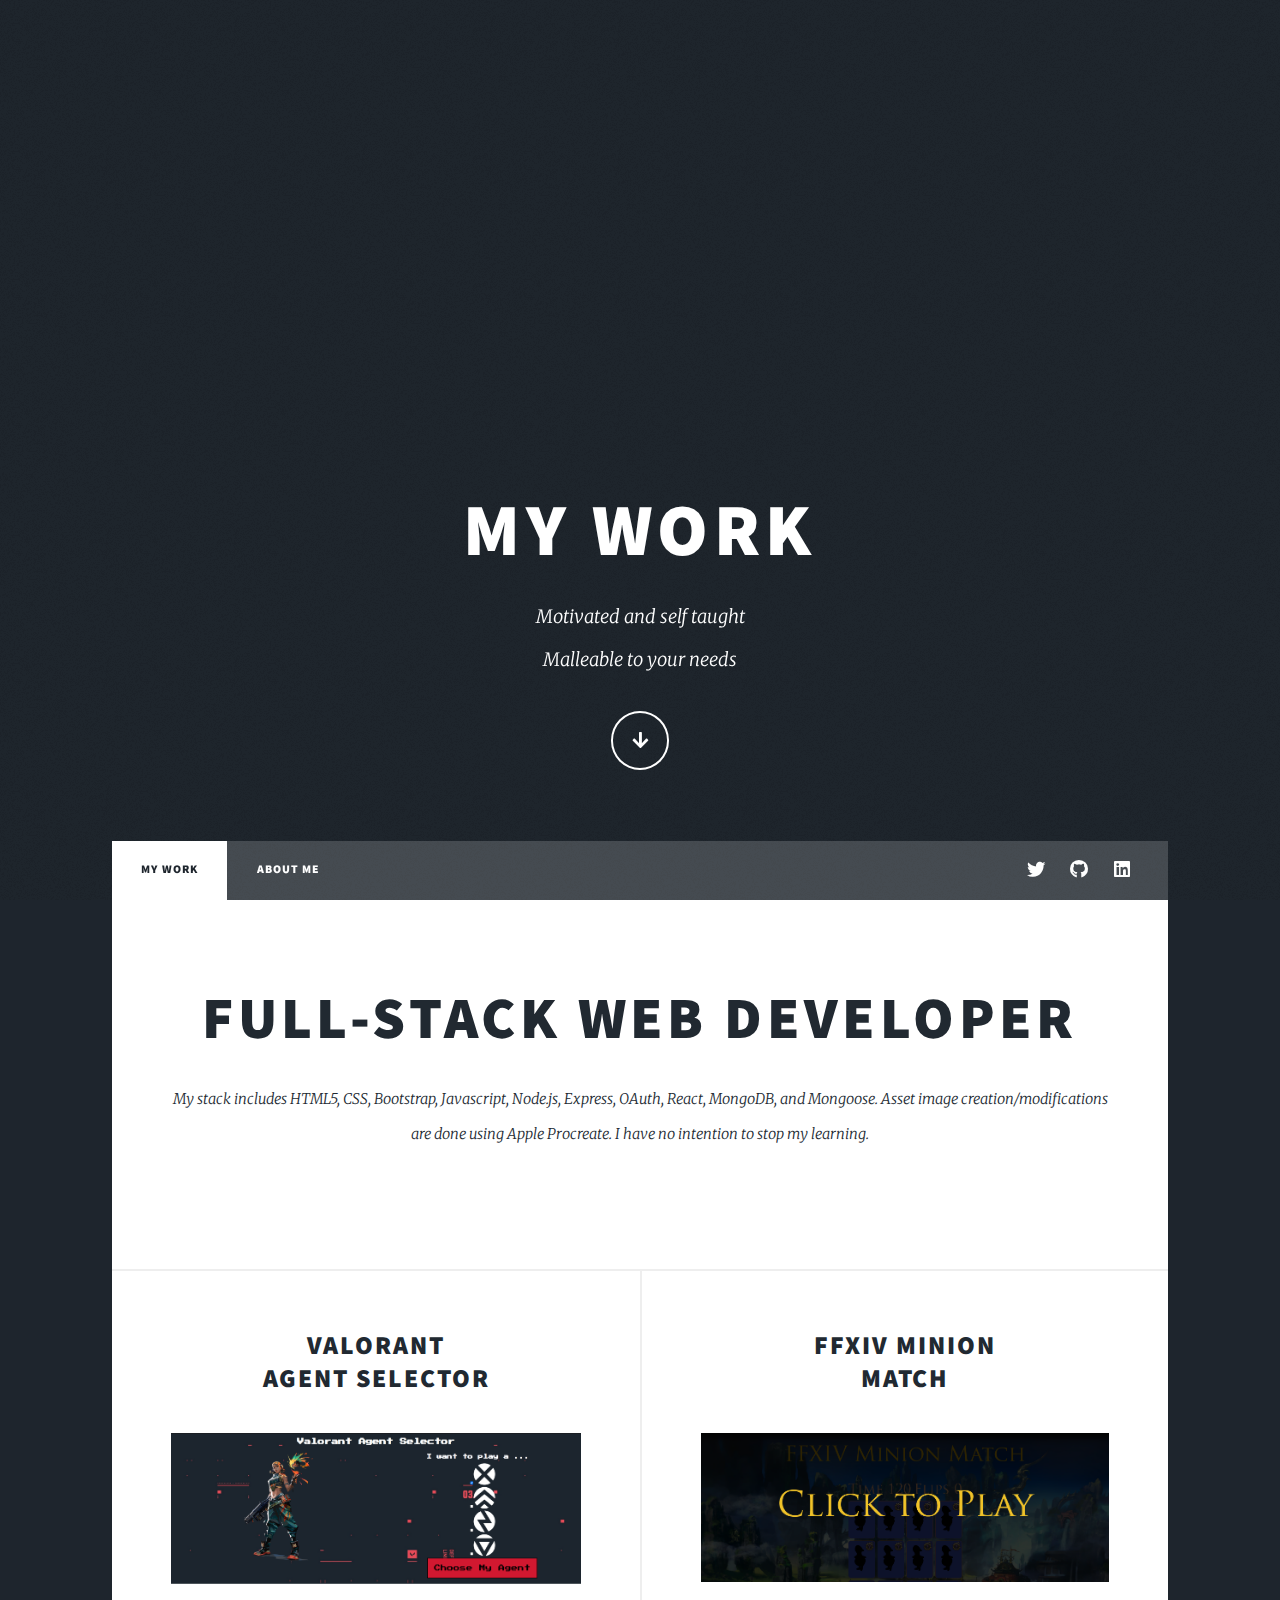
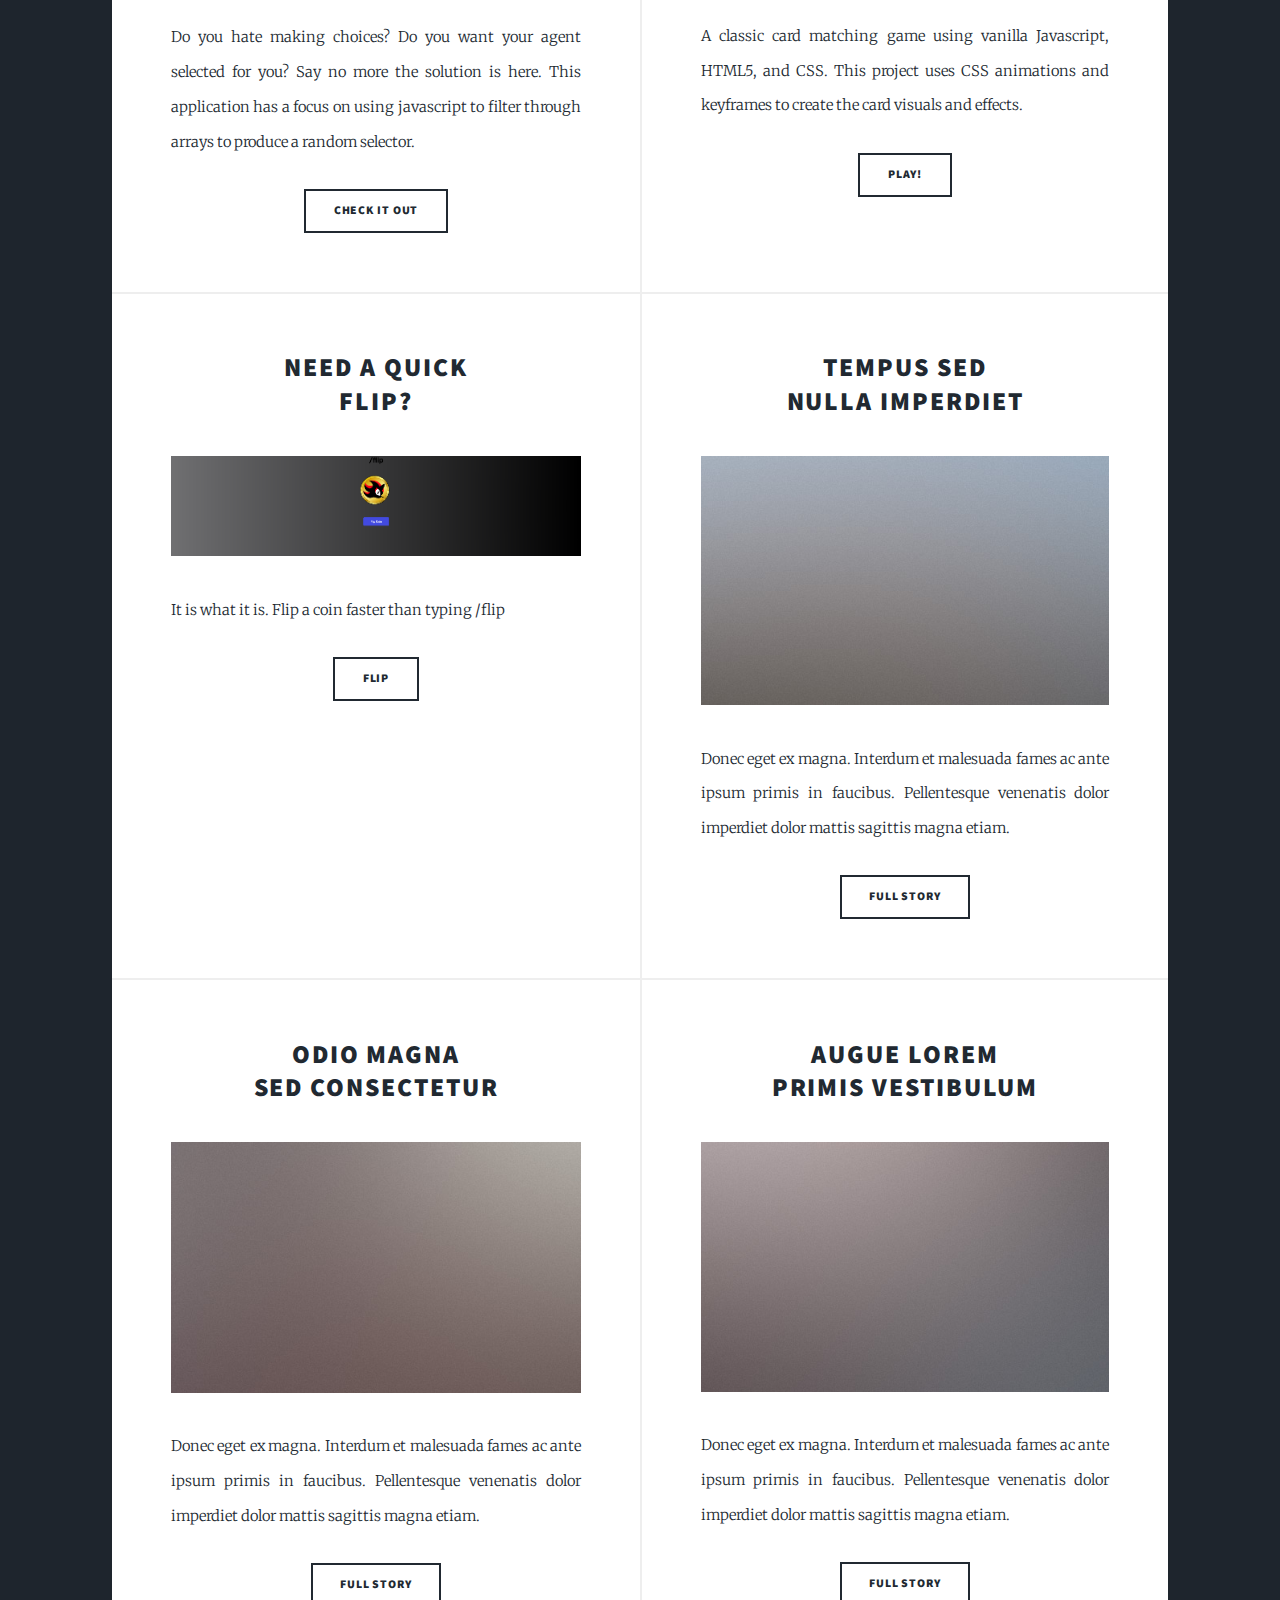
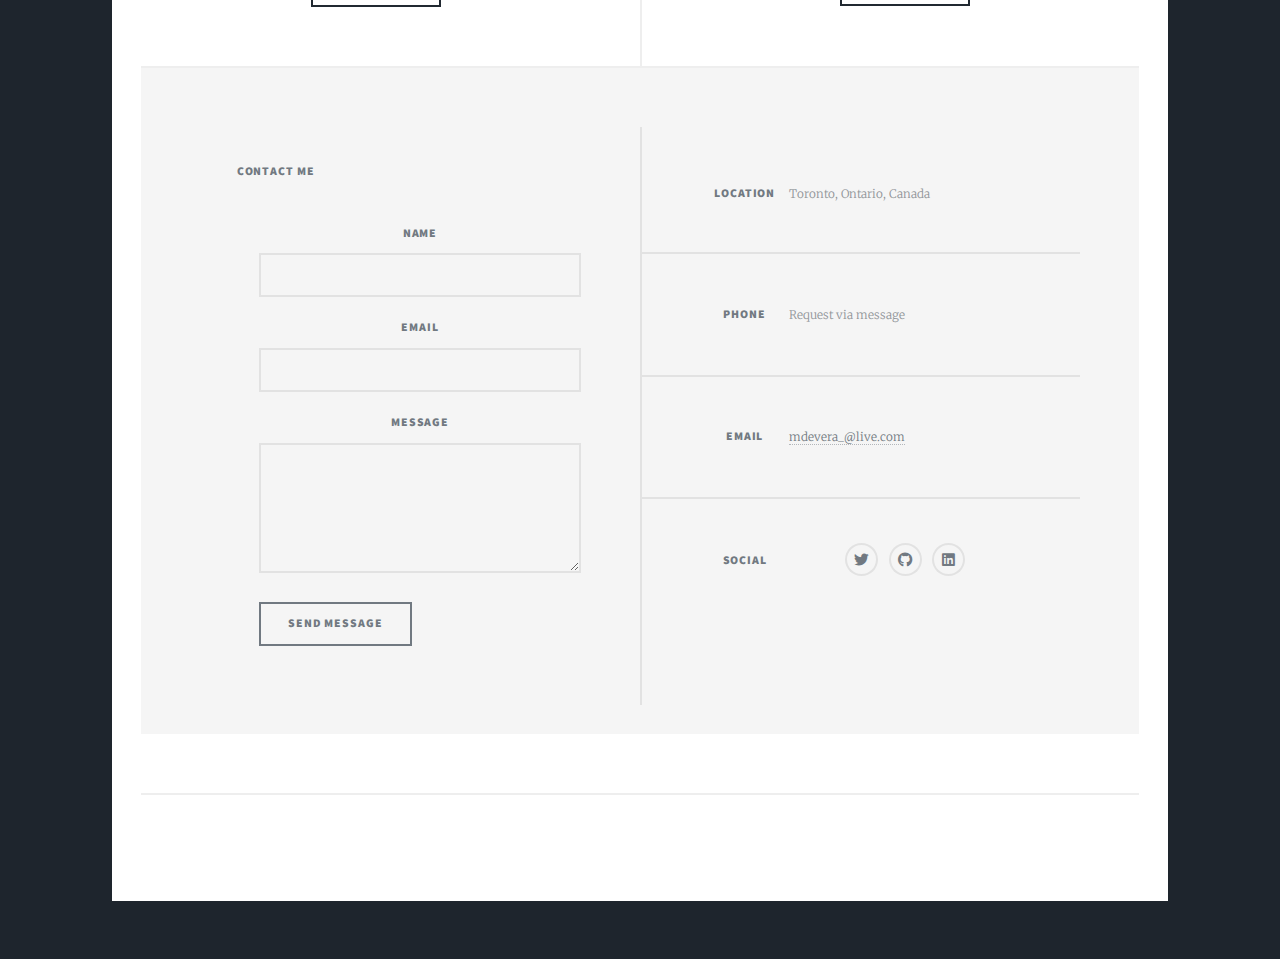
==== index.html @ 2be01b93 "initial commit" ====
<!DOCTYPE HTML>
<!--
	Massively by HTML5 UP
	html5up.net | @ajlkn
	Free for personal and commercial use under the CCA 3.0 license (html5up.net/license)
-->
<html>
	<head>
		<title>mdevera</title>
		<meta charset="utf-8" />
		<meta name="viewport" content="width=device-width, initial-scale=1, user-scalable=no" />
		<link rel="stylesheet" href="assets/css/main.css" />
		<noscript><link rel="stylesheet" href="assets/css/noscript.css" /></noscript>
	</head>
	<body class="is-preload">

		<!-- Wrapper -->
			<div id="wrapper" class="fade-in">

				<!-- Intro -->
					<div id="intro">
						<h1>My Work <br />
						</h1>
						<p>Motivated and self taught<br />
						Malleable to your needs</p>
						<ul class="actions">
							<li><a href="#header" class="button icon solid solo fa-arrow-down scrolly">Continue</a></li>
						</ul>
					</div>

				<!-- Header -->
					<header id="header">
						<a href="index.html" class="logo">Mark De Vera</a>
					</header>

				<!-- Nav -->
					<nav id="nav">
						<ul class="links">
							<li class="active"><a href="index.html">My Work</a></li>
							<li><a href="generic.html">About me</a></li>
						</ul>
						<ul class="icons">
							<li><a href="https://twitter.com/murkleduh" class="icon brands fa-twitter"><span class="label">Twitter</span></a></li>
							<li><a href="https://github.com/murkle1" class="icon brands fa-github"><span class="label">GitHub</span></a></li>
							<li><a href="https://www.linkedin.com/in/mark-de-vera-bb4990233/" class="icon brands fa-linkedin"><span class="label">LinkedIn</span></a></li>
						</ul>
					</nav>

				<!-- Main -->
					<div id="main">

						<!-- Featured Post -->
							<article class="post featured">
								<header class="major">
									<h2><a href="#">Full-Stack Web Developer</a></h2>
									<p>My stack includes HTML5, CSS, Bootstrap, Javascript, Node.js, Express, OAuth, React, MongoDB, and Mongoose. Asset image creation/modifications are done using Apple Procreate. I have no
									intention to stop my learning.</p>
								</header>
							</article>

						<!-- Posts -->
							<section class="posts">
								<article>
									<header>
										<h2><a href="#">Valorant<br />
										Agent Selector</a></h2>
									</header>
									<a href="#" class="image fit"><img src="images/valorantagentselector.png" alt="" /></a>
									<p>Do you hate making choices? Do you want your agent selected for you? Say no more the solution is here. This application has a focus on using javascript to filter through arrays to produce a random selector.</p>
									<ul class="actions special">
										<li><a href="#" class="button">Check it out</a></li>
									</ul>
								</article>
								<article>
									<header>
										<h2><a href="#">FFXIV Minion<br />
										Match</a></h2>
									</header>
									<a href="#" class="image fit"><img src="images/minionmatch.png" alt="" /></a>
									<p>A classic card matching game using vanilla Javascript, HTML5, and CSS. This project uses CSS animations and keyframes to create the card visuals and effects. </p>
									<ul class="actions special">
										<li><a href="#" class="button">Play!</a></li>
									</ul>
								</article>
								<article>
									<header>
										<h2><a href="#">Need a Quick<br />
												Flip?</a></h2>
									</header>
									<a href="#" class="image fit"><img src="images/coinflip.png" alt="" /></a>
									<p>It is what it is. Flip a coin faster than typing /flip</p>
									<ul class="actions special">
										<li><a href="#" class="button">Flip</a></li>
									</ul>
								</article>
								<article>
									<header>
										<h2><a href="#">Tempus sed<br />
										nulla imperdiet</a></h2>
									</header>
									<a href="#" class="image fit"><img src="images/pic05.jpg" alt="" /></a>
									<p>Donec eget ex magna. Interdum et malesuada fames ac ante ipsum primis in faucibus. Pellentesque venenatis dolor imperdiet dolor mattis sagittis magna etiam.</p>
									<ul class="actions special">
										<li><a href="#" class="button">Full Story</a></li>
									</ul>
								</article>
								<article>
									<header>
										<h2><a href="#">Odio magna<br />
										sed consectetur</a></h2>
									</header>
									<a href="#" class="image fit"><img src="images/pic06.jpg" alt="" /></a>
									<p>Donec eget ex magna. Interdum et malesuada fames ac ante ipsum primis in faucibus. Pellentesque venenatis dolor imperdiet dolor mattis sagittis magna etiam.</p>
									<ul class="actions special">
										<li><a href="#" class="button">Full Story</a></li>
									</ul>
								</article>
								<article>
									<header>
										<h2><a href="#">Augue lorem<br />
										primis vestibulum</a></h2>
									</header>
									<a href="#" class="image fit"><img src="images/pic07.jpg" alt="" /></a>
									<p>Donec eget ex magna. Interdum et malesuada fames ac ante ipsum primis in faucibus. Pellentesque venenatis dolor imperdiet dolor mattis sagittis magna etiam.</p>
									<ul class="actions special">
										<li><a href="#" class="button">Full Story</a></li>
									</ul>
								</article>
							</section>

						<!-- Footer -->
							<!-- <footer>
								<div class="pagination">
									<!-<a href="#" class="previous">Prev</a>-->
									<!--<a href="#" class="page active">1</a>
									<a href="#" class="page">2</a>
									<a href="#" class="page">3</a>
									<span class="extra">&hellip;</span>
									<a href="#" class="page">8</a>
									<a href="#" class="page">9</a>
									<a href="#" class="page">10</a>
									<a href="#" class="next">Next</a>
								</div>
							</footer>

					</div>

				 Footer -->
				 <footer id="footer">
					<section>
						<form method="post" action="#">
							<div class="fields">
								<h3> Contact Me</h3>
								<div class="field">
									<label for="name">Name</label>
									<input type="text" name="name" id="name" />
								</div>
								<div class="field">
									<label for="email">Email</label>
									<input type="text" name="email" id="email" />
								</div>
								<div class="field">
									<label for="message">Message</label>
									<textarea name="message" id="message" rows="3"></textarea>
								</div>
							</div>
							<ul class="actions">
								<li><input type="submit" value="Send Message" /></li>
							</ul>
						</form>
					</section>
					<section class="split contact">
						<section class="alt">
							<h3>Location</h3>
							<p>Toronto, Ontario, Canada</p>
						</section>
						<section>
							<h3>Phone</h3>
							<p>Request via message</p>
						</section>
						<section>
							<h3>Email</h3>
							<p><a href="#">mdevera_@live.com</a></p>
						</section>
						<section>
							<h3>Social</h3>
							<ul class="icons alt">
								<li><a href="https://twitter.com/murkleduh" class="icon brands alt fa-twitter"><span class="label">Twitter</span></a></li>
								<li><a href="https://github.com/murkle1" class="icon brands alt fa-github"><span class="label">GitHub</span></a></li>
								<li><a href="https://www.linkedin.com/in/mark-de-vera-bb4990233/" class="icon brands fa-linkedin"><span class="label">LinkedIn</span></a></li>
							</ul>
						</section>
					</section>
				</footer>

				<!-- Copyright -->
					<div id="copyright">
						<ul><li>&copy; Untitled</li><li>Design: <a href="https://html5up.net">HTML5 UP</a></li></ul>
					</div>

			</div>

		<!-- Scripts -->
			<script src="assets/js/jquery.min.js"></script>
			<script src="assets/js/jquery.scrollex.min.js"></script>
			<script src="assets/js/jquery.scrolly.min.js"></script>
			<script src="assets/js/browser.min.js"></script>
			<script src="assets/js/breakpoints.min.js"></script>
			<script src="assets/js/util.js"></script>
			<script src="assets/js/main.js"></script>

	</body>
</html>
---- assets/css/main.css ----
@import url(fontawesome-all.min.css);
@import url("https://fonts.googleapis.com/css?family=Merriweather:300,700,300italic,700italic|Source+Sans+Pro:900");

/*
	Massively by HTML5 UP
	html5up.net | @ajlkn
	Free for personal and commercial use under the CCA 3.0 license (html5up.net/license)
*/

html, body, div, span, applet, object,
iframe, h1, h2, h3, h4, h5, h6, p, blockquote,
pre, a, abbr, acronym, address, big, cite,
code, del, dfn, em, img, ins, kbd, q, s, samp,
small, strike, strong, sub, sup, tt, var, b,
u, i, center, dl, dt, dd, ol, ul, li, fieldset,
form, label, legend, table, caption, tbody,
tfoot, thead, tr, th, td, article, aside,
canvas, details, embed, figure, figcaption,
footer, header, hgroup, menu, nav, output, ruby,
section, summary, time, mark, audio, video {
	margin: 0;
	padding: 0;
	border: 0;
	font-size: 100%;
	font: inherit;
	vertical-align: baseline;}

article, aside, details, figcaption, figure,
footer, header, hgroup, menu, nav, section {
	display: block;}

body {
	line-height: 1;
}

ol, ul {
	list-style: none;
}

blockquote, q {
	quotes: none;
}

	blockquote:before, blockquote:after, q:before, q:after {
		content: '';
		content: none;
	}

table {
	border-collapse: collapse;
	border-spacing: 0;
}

body {
	-webkit-text-size-adjust: none;
}

mark {
	background-color: transparent;
	color: inherit;
}

input::-moz-focus-inner {
	border: 0;
	padding: 0;
}

input, select, textarea {
	-moz-appearance: none;
	-webkit-appearance: none;
	-ms-appearance: none;
	appearance: none;
}

/* Basic */

	@-ms-viewport {
		width: device-width;
	}

	body {
		-ms-overflow-style: scrollbar;
	}

	@media screen and (max-width: 480px) {

		html, body {
			min-width: 320px;
		}

	}

	html {
		box-sizing: border-box;
	}

	*, *:before, *:after {
		box-sizing: inherit;
	}

	body {
		background-color: #1e252d;
	}

		body.is-preload *, body.is-preload *:before, body.is-preload *:after {
			-moz-animation: none !important;
			-webkit-animation: none !important;
			-ms-animation: none !important;
			animation: none !important;
			-moz-transition: none !important;
			-webkit-transition: none !important;
			-ms-transition: none !important;
			transition: none !important;
		}

/* Type */

	html {
		font-size: 16pt;
	}

		@media screen and (max-width: 1680px) {

			html {
				font-size: 12pt;
			}

		}

		@media screen and (max-width: 1280px) {

			html {
				font-size: 11pt;
			}

		}

		@media screen and (max-width: 360px) {

			html {
				font-size: 10pt;
			}

		}

	body {
		color: #212931;
	}

	body, input, select, textarea {
		font-family: "Merriweather", Georgia, serif;
		font-weight: 300;
		font-size: 1rem;
		line-height: 2.375;
	}

	a {
		-moz-transition: color 0.2s ease-in-out, background-color 0.2s ease-in-out, border-color 0.2s ease-in-out, box-shadow 0.2s ease-in-out;
		-webkit-transition: color 0.2s ease-in-out, background-color 0.2s ease-in-out, border-color 0.2s ease-in-out, box-shadow 0.2s ease-in-out;
		-ms-transition: color 0.2s ease-in-out, background-color 0.2s ease-in-out, border-color 0.2s ease-in-out, box-shadow 0.2s ease-in-out;
		transition: color 0.2s ease-in-out, background-color 0.2s ease-in-out, border-color 0.2s ease-in-out, box-shadow 0.2s ease-in-out;
		border-bottom: dotted 1px;
		text-decoration: none;
	}

		a:hover {
			border-bottom-color: transparent;
		}

	strong, b {
		font-weight: 600;
	}

	em, i {
		font-style: italic;
	}

	p {
		text-align: justify;
		margin: 0 0 2rem 0;
	}

	h1, h2, h3, h4, h5, h6 {
		font-family: "Source Sans Pro", Helvetica, sans-serif;
		font-weight: 900;
		line-height: 1.5;
		letter-spacing: 0.075em;
		text-transform: uppercase;
		margin: 0 0 1rem 0;
	}

		h1 a, h2 a, h3 a, h4 a, h5 a, h6 a {
			border-bottom: 0;
			color: inherit;
			text-decoration: none;
		}

	h1 {
		font-size: 4rem;
		line-height: 1.1;
		margin: 0 0 2rem 0;
	}

	h2 {
		font-size: 1.75rem;
		line-height: 1.3;
		margin: 0 0 1.5rem 0;
	}

	h3 {
		font-size: 1.25rem;
		margin: 0 0 1.5rem 0;
	}

	h4 {
		font-size: 1rem;
	}

	h5 {
		font-size: 0.9rem;
	}

	h6 {
		font-size: 0.8rem;
	}

	sub {
		font-size: 0.8rem;
		position: relative;
		top: 0.5rem;
	}

	sup {
		font-size: 0.8rem;
		position: relative;
		top: -0.5rem;
	}

	blockquote {
		border-left: solid 4px;
		font-style: italic;
		margin: 0 0 2rem 0;
		padding: 0.5rem 0 0.5rem 2rem;
	}

	code {
		border: solid 2px;
		font-family: "Courier New", monospace;
		font-size: 0.9rem;
		margin: 0 0.25rem;
		padding: 0.25rem 0.65rem;
	}

	pre {
		-webkit-overflow-scrolling: touch;
		font-family: "Courier New", monospace;
		font-size: 0.9rem;
		margin: 0 0 2rem 0;
	}

		pre code {
			display: block;
			line-height: 1.75;
			padding: 1rem 1.5rem;
			overflow-x: auto;
		}

	hr {
		border: 0;
		border-bottom: solid 2px;
		margin: 3rem 0;
	}

		hr.major {
			margin: 5rem 0;
		}

	.align-left {
		text-align: left;
	}

	.align-center {
		text-align: center;
	}

	.align-right {
		text-align: right;
	}

	input, select, textarea {
		color: #212931;
	}

	a {
		color: #212931;
		border-bottom-color: rgba(33, 41, 49, 0.5);
	}

		a:hover {
			border-bottom-color: transparent;
			color: #18bfef !important;
		}

	strong, b {
		color: #212931;
	}

	h1, h2, h3, h4, h5, h6 {
		color: #212931;
	}

	blockquote {
		border-left-color: #eeeeee;
	}

	code {
		background: rgba(220, 220, 220, 0.25);
		border-color: #eeeeee;
	}

	hr {
		border-bottom-color: #eeeeee;
	}

/* Row */

	.row {
		display: flex;
		flex-wrap: wrap;
		box-sizing: border-box;
		align-items: stretch;
	}

		.row > * {
			box-sizing: border-box;
		}

		.row.gtr-uniform > * > :last-child {
			margin-bottom: 0;
		}

		.row.aln-left {
			justify-content: flex-start;
		}

		.row.aln-center {
			justify-content: center;
		}

		.row.aln-right {
			justify-content: flex-end;
		}

		.row.aln-top {
			align-items: flex-start;
		}

		.row.aln-middle {
			align-items: center;
		}

		.row.aln-bottom {
			align-items: flex-end;
		}

		.row > .imp {
			order: -1;
		}

		.row > .col-1 {
			width: 8.33333%;
		}

		.row > .off-1 {
			margin-left: 8.33333%;
		}

		.row > .col-2 {
			width: 16.66667%;
		}

		.row > .off-2 {
			margin-left: 16.66667%;
		}

		.row > .col-3 {
			width: 25%;
		}

		.row > .off-3 {
			margin-left: 25%;
		}

		.row > .col-4 {
			width: 33.33333%;
		}

		.row > .off-4 {
			margin-left: 33.33333%;
		}

		.row > .col-5 {
			width: 41.66667%;
		}

		.row > .off-5 {
			margin-left: 41.66667%;
		}

		.row > .col-6 {
			width: 50%;
		}

		.row > .off-6 {
			margin-left: 50%;
		}

		.row > .col-7 {
			width: 58.33333%;
		}

		.row > .off-7 {
			margin-left: 58.33333%;
		}

		.row > .col-8 {
			width: 66.66667%;
		}

		.row > .off-8 {
			margin-left: 66.66667%;
		}

		.row > .col-9 {
			width: 75%;
		}

		.row > .off-9 {
			margin-left: 75%;
		}

		.row > .col-10 {
			width: 83.33333%;
		}

		.row > .off-10 {
			margin-left: 83.33333%;
		}

		.row > .col-11 {
			width: 91.66667%;
		}

		.row > .off-11 {
			margin-left: 91.66667%;
		}

		.row > .col-12 {
			width: 100%;
		}

		.row > .off-12 {
			margin-left: 100%;
		}

		.row.gtr-0 {
			margin-top: 0;
			margin-left: 0rem;
		}

			.row.gtr-0 > * {
				padding: 0 0 0 0rem;
			}

			.row.gtr-0.gtr-uniform {
				margin-top: 0rem;
			}

				.row.gtr-0.gtr-uniform > * {
					padding-top: 0rem;
				}

		.row.gtr-25 {
			margin-top: 0;
			margin-left: -0.375rem;
		}

			.row.gtr-25 > * {
				padding: 0 0 0 0.375rem;
			}

			.row.gtr-25.gtr-uniform {
				margin-top: -0.375rem;
			}

				.row.gtr-25.gtr-uniform > * {
					padding-top: 0.375rem;
				}

		.row.gtr-50 {
			margin-top: 0;
			margin-left: -0.75rem;
		}

			.row.gtr-50 > * {
				padding: 0 0 0 0.75rem;
			}

			.row.gtr-50.gtr-uniform {
				margin-top: -0.75rem;
			}

				.row.gtr-50.gtr-uniform > * {
					padding-top: 0.75rem;
				}

		.row {
			margin-top: 0;
			margin-left: -1.5rem;
		}

			.row > * {
				padding: 0 0 0 1.5rem;
			}

			.row.gtr-uniform {
				margin-top: -1.5rem;
			}

				.row.gtr-uniform > * {
					padding-top: 1.5rem;
				}

		.row.gtr-150 {
			margin-top: 0;
			margin-left: -2.25rem;
		}

			.row.gtr-150 > * {
				padding: 0 0 0 2.25rem;
			}

			.row.gtr-150.gtr-uniform {
				margin-top: -2.25rem;
			}

				.row.gtr-150.gtr-uniform > * {
					padding-top: 2.25rem;
				}

		.row.gtr-200 {
			margin-top: 0;
			margin-left: -3rem;
		}

			.row.gtr-200 > * {
				padding: 0 0 0 3rem;
			}

			.row.gtr-200.gtr-uniform {
				margin-top: -3rem;
			}

				.row.gtr-200.gtr-uniform > * {
					padding-top: 3rem;
				}

		@media screen and (max-width: 1680px) {

			.row {
				display: flex;
				flex-wrap: wrap;
				box-sizing: border-box;
				align-items: stretch;
			}

				.row > * {
					box-sizing: border-box;
				}

				.row.gtr-uniform > * > :last-child {
					margin-bottom: 0;
				}

				.row.aln-left {
					justify-content: flex-start;
				}

				.row.aln-center {
					justify-content: center;
				}

				.row.aln-right {
					justify-content: flex-end;
				}

				.row.aln-top {
					align-items: flex-start;
				}

				.row.aln-middle {
					align-items: center;
				}

				.row.aln-bottom {
					align-items: flex-end;
				}

				.row > .imp-xlarge {
					order: -1;
				}

				.row > .col-1-xlarge {
					width: 8.33333%;
				}

				.row > .off-1-xlarge {
					margin-left: 8.33333%;
				}

				.row > .col-2-xlarge {
					width: 16.66667%;
				}

				.row > .off-2-xlarge {
					margin-left: 16.66667%;
				}

				.row > .col-3-xlarge {
					width: 25%;
				}

				.row > .off-3-xlarge {
					margin-left: 25%;
				}

				.row > .col-4-xlarge {
					width: 33.33333%;
				}

				.row > .off-4-xlarge {
					margin-left: 33.33333%;
				}

				.row > .col-5-xlarge {
					width: 41.66667%;
				}

				.row > .off-5-xlarge {
					margin-left: 41.66667%;
				}

				.row > .col-6-xlarge {
					width: 50%;
				}

				.row > .off-6-xlarge {
					margin-left: 50%;
				}

				.row > .col-7-xlarge {
					width: 58.33333%;
				}

				.row > .off-7-xlarge {
					margin-left: 58.33333%;
				}

				.row > .col-8-xlarge {
					width: 66.66667%;
				}

				.row > .off-8-xlarge {
					margin-left: 66.66667%;
				}

				.row > .col-9-xlarge {
					width: 75%;
				}

				.row > .off-9-xlarge {
					margin-left: 75%;
				}

				.row > .col-10-xlarge {
					width: 83.33333%;
				}

				.row > .off-10-xlarge {
					margin-left: 83.33333%;
				}

				.row > .col-11-xlarge {
					width: 91.66667%;
				}

				.row > .off-11-xlarge {
					margin-left: 91.66667%;
				}

				.row > .col-12-xlarge {
					width: 100%;
				}

				.row > .off-12-xlarge {
					margin-left: 100%;
				}

				.row.gtr-0 {
					margin-top: 0;
					margin-left: 0rem;
				}

					.row.gtr-0 > * {
						padding: 0 0 0 0rem;
					}

					.row.gtr-0.gtr-uniform {
						margin-top: 0rem;
					}

						.row.gtr-0.gtr-uniform > * {
							padding-top: 0rem;
						}

				.row.gtr-25 {
					margin-top: 0;
					margin-left: -0.375rem;
				}

					.row.gtr-25 > * {
						padding: 0 0 0 0.375rem;
					}

					.row.gtr-25.gtr-uniform {
						margin-top: -0.375rem;
					}

						.row.gtr-25.gtr-uniform > * {
							padding-top: 0.375rem;
						}

				.row.gtr-50 {
					margin-top: 0;
					margin-left: -0.75rem;
				}

					.row.gtr-50 > * {
						padding: 0 0 0 0.75rem;
					}

					.row.gtr-50.gtr-uniform {
						margin-top: -0.75rem;
					}

						.row.gtr-50.gtr-uniform > * {
							padding-top: 0.75rem;
						}

				.row {
					margin-top: 0;
					margin-left: -1.5rem;
				}

					.row > * {
						padding: 0 0 0 1.5rem;
					}

					.row.gtr-uniform {
						margin-top: -1.5rem;
					}

						.row.gtr-uniform > * {
							padding-top: 1.5rem;
						}

				.row.gtr-150 {
					margin-top: 0;
					margin-left: -2.25rem;
				}

					.row.gtr-150 > * {
						padding: 0 0 0 2.25rem;
					}

					.row.gtr-150.gtr-uniform {
						margin-top: -2.25rem;
					}

						.row.gtr-150.gtr-uniform > * {
							padding-top: 2.25rem;
						}

				.row.gtr-200 {
					margin-top: 0;
					margin-left: -3rem;
				}

					.row.gtr-200 > * {
						padding: 0 0 0 3rem;
					}

					.row.gtr-200.gtr-uniform {
						margin-top: -3rem;
					}

						.row.gtr-200.gtr-uniform > * {
							padding-top: 3rem;
						}

		}

		@media screen and (max-width: 1280px) {

			.row {
				display: flex;
				flex-wrap: wrap;
				box-sizing: border-box;
				align-items: stretch;
			}

				.row > * {
					box-sizing: border-box;
				}

				.row.gtr-uniform > * > :last-child {
					margin-bottom: 0;
				}

				.row.aln-left {
					justify-content: flex-start;
				}

				.row.aln-center {
					justify-content: center;
				}

				.row.aln-right {
					justify-content: flex-end;
				}

				.row.aln-top {
					align-items: flex-start;
				}

				.row.aln-middle {
					align-items: center;
				}

				.row.aln-bottom {
					align-items: flex-end;
				}

				.row > .imp-large {
					order: -1;
				}

				.row > .col-1-large {
					width: 8.33333%;
				}

				.row > .off-1-large {
					margin-left: 8.33333%;
				}

				.row > .col-2-large {
					width: 16.66667%;
				}

				.row > .off-2-large {
					margin-left: 16.66667%;
				}

				.row > .col-3-large {
					width: 25%;
				}

				.row > .off-3-large {
					margin-left: 25%;
				}

				.row > .col-4-large {
					width: 33.33333%;
				}

				.row > .off-4-large {
					margin-left: 33.33333%;
				}

				.row > .col-5-large {
					width: 41.66667%;
				}

				.row > .off-5-large {
					margin-left: 41.66667%;
				}

				.row > .col-6-large {
					width: 50%;
				}

				.row > .off-6-large {
					margin-left: 50%;
				}

				.row > .col-7-large {
					width: 58.33333%;
				}

				.row > .off-7-large {
					margin-left: 58.33333%;
				}

				.row > .col-8-large {
					width: 66.66667%;
				}

				.row > .off-8-large {
					margin-left: 66.66667%;
				}

				.row > .col-9-large {
					width: 75%;
				}

				.row > .off-9-large {
					margin-left: 75%;
				}

				.row > .col-10-large {
					width: 83.33333%;
				}

				.row > .off-10-large {
					margin-left: 83.33333%;
				}

				.row > .col-11-large {
					width: 91.66667%;
				}

				.row > .off-11-large {
					margin-left: 91.66667%;
				}

				.row > .col-12-large {
					width: 100%;
				}

				.row > .off-12-large {
					margin-left: 100%;
				}

				.row.gtr-0 {
					margin-top: 0;
					margin-left: 0rem;
				}

					.row.gtr-0 > * {
						padding: 0 0 0 0rem;
					}

					.row.gtr-0.gtr-uniform {
						margin-top: 0rem;
					}

						.row.gtr-0.gtr-uniform > * {
							padding-top: 0rem;
						}

				.row.gtr-25 {
					margin-top: 0;
					margin-left: -0.375rem;
				}

					.row.gtr-25 > * {
						padding: 0 0 0 0.375rem;
					}

					.row.gtr-25.gtr-uniform {
						margin-top: -0.375rem;
					}

						.row.gtr-25.gtr-uniform > * {
							padding-top: 0.375rem;
						}

				.row.gtr-50 {
					margin-top: 0;
					margin-left: -0.75rem;
				}

					.row.gtr-50 > * {
						padding: 0 0 0 0.75rem;
					}

					.row.gtr-50.gtr-uniform {
						margin-top: -0.75rem;
					}

						.row.gtr-50.gtr-uniform > * {
							padding-top: 0.75rem;
						}

				.row {
					margin-top: 0;
					margin-left: -1.5rem;
				}

					.row > * {
						padding: 0 0 0 1.5rem;
					}

					.row.gtr-uniform {
						margin-top: -1.5rem;
					}

						.row.gtr-uniform > * {
							padding-top: 1.5rem;
						}

				.row.gtr-150 {
					margin-top: 0;
					margin-left: -2.25rem;
				}

					.row.gtr-150 > * {
						padding: 0 0 0 2.25rem;
					}

					.row.gtr-150.gtr-uniform {
						margin-top: -2.25rem;
					}

						.row.gtr-150.gtr-uniform > * {
							padding-top: 2.25rem;
						}

				.row.gtr-200 {
					margin-top: 0;
					margin-left: -3rem;
				}

					.row.gtr-200 > * {
						padding: 0 0 0 3rem;
					}

					.row.gtr-200.gtr-uniform {
						margin-top: -3rem;
					}

						.row.gtr-200.gtr-uniform > * {
							padding-top: 3rem;
						}

		}

		@media screen and (max-width: 980px) {

			.row {
				display: flex;
				flex-wrap: wrap;
				box-sizing: border-box;
				align-items: stretch;
			}

				.row > * {
					box-sizing: border-box;
				}

				.row.gtr-uniform > * > :last-child {
					margin-bottom: 0;
				}

				.row.aln-left {
					justify-content: flex-start;
				}

				.row.aln-center {
					justify-content: center;
				}

				.row.aln-right {
					justify-content: flex-end;
				}

				.row.aln-top {
					align-items: flex-start;
				}

				.row.aln-middle {
					align-items: center;
				}

				.row.aln-bottom {
					align-items: flex-end;
				}

				.row > .imp-medium {
					order: -1;
				}

				.row > .col-1-medium {
					width: 8.33333%;
				}

				.row > .off-1-medium {
					margin-left: 8.33333%;
				}

				.row > .col-2-medium {
					width: 16.66667%;
				}

				.row > .off-2-medium {
					margin-left: 16.66667%;
				}

				.row > .col-3-medium {
					width: 25%;
				}

				.row > .off-3-medium {
					margin-left: 25%;
				}

				.row > .col-4-medium {
					width: 33.33333%;
				}

				.row > .off-4-medium {
					margin-left: 33.33333%;
				}

				.row > .col-5-medium {
					width: 41.66667%;
				}

				.row > .off-5-medium {
					margin-left: 41.66667%;
				}

				.row > .col-6-medium {
					width: 50%;
				}

				.row > .off-6-medium {
					margin-left: 50%;
				}

				.row > .col-7-medium {
					width: 58.33333%;
				}

				.row > .off-7-medium {
					margin-left: 58.33333%;
				}

				.row > .col-8-medium {
					width: 66.66667%;
				}

				.row > .off-8-medium {
					margin-left: 66.66667%;
				}

				.row > .col-9-medium {
					width: 75%;
				}

				.row > .off-9-medium {
					margin-left: 75%;
				}

				.row > .col-10-medium {
					width: 83.33333%;
				}

				.row > .off-10-medium {
					margin-left: 83.33333%;
				}

				.row > .col-11-medium {
					width: 91.66667%;
				}

				.row > .off-11-medium {
					margin-left: 91.66667%;
				}

				.row > .col-12-medium {
					width: 100%;
				}

				.row > .off-12-medium {
					margin-left: 100%;
				}

				.row.gtr-0 {
					margin-top: 0;
					margin-left: 0rem;
				}

					.row.gtr-0 > * {
						padding: 0 0 0 0rem;
					}

					.row.gtr-0.gtr-uniform {
						margin-top: 0rem;
					}

						.row.gtr-0.gtr-uniform > * {
							padding-top: 0rem;
						}

				.row.gtr-25 {
					margin-top: 0;
					margin-left: -0.375rem;
				}

					.row.gtr-25 > * {
						padding: 0 0 0 0.375rem;
					}

					.row.gtr-25.gtr-uniform {
						margin-top: -0.375rem;
					}

						.row.gtr-25.gtr-uniform > * {
							padding-top: 0.375rem;
						}

				.row.gtr-50 {
					margin-top: 0;
					margin-left: -0.75rem;
				}

					.row.gtr-50 > * {
						padding: 0 0 0 0.75rem;
					}

					.row.gtr-50.gtr-uniform {
						margin-top: -0.75rem;
					}

						.row.gtr-50.gtr-uniform > * {
							padding-top: 0.75rem;
						}

				.row {
					margin-top: 0;
					margin-left: -1.5rem;
				}

					.row > * {
						padding: 0 0 0 1.5rem;
					}

					.row.gtr-uniform {
						margin-top: -1.5rem;
					}

						.row.gtr-uniform > * {
							padding-top: 1.5rem;
						}

				.row.gtr-150 {
					margin-top: 0;
					margin-left: -2.25rem;
				}

					.row.gtr-150 > * {
						padding: 0 0 0 2.25rem;
					}

					.row.gtr-150.gtr-uniform {
						margin-top: -2.25rem;
					}

						.row.gtr-150.gtr-uniform > * {
							padding-top: 2.25rem;
						}

				.row.gtr-200 {
					margin-top: 0;
					margin-left: -3rem;
				}

					.row.gtr-200 > * {
						padding: 0 0 0 3rem;
					}

					.row.gtr-200.gtr-uniform {
						margin-top: -3rem;
					}

						.row.gtr-200.gtr-uniform > * {
							padding-top: 3rem;
						}

		}

		@media screen and (max-width: 736px) {

			.row {
				display: flex;
				flex-wrap: wrap;
				box-sizing: border-box;
				align-items: stretch;
			}

				.row > * {
					box-sizing: border-box;
				}

				.row.gtr-uniform > * > :last-child {
					margin-bottom: 0;
				}

				.row.aln-left {
					justify-content: flex-start;
				}

				.row.aln-center {
					justify-content: center;
				}

				.row.aln-right {
					justify-content: flex-end;
				}

				.row.aln-top {
					align-items: flex-start;
				}

				.row.aln-middle {
					align-items: center;
				}

				.row.aln-bottom {
					align-items: flex-end;
				}

				.row > .imp-small {
					order: -1;
				}

				.row > .col-1-small {
					width: 8.33333%;
				}

				.row > .off-1-small {
					margin-left: 8.33333%;
				}

				.row > .col-2-small {
					width: 16.66667%;
				}

				.row > .off-2-small {
					margin-left: 16.66667%;
				}

				.row > .col-3-small {
					width: 25%;
				}

				.row > .off-3-small {
					margin-left: 25%;
				}

				.row > .col-4-small {
					width: 33.33333%;
				}

				.row > .off-4-small {
					margin-left: 33.33333%;
				}

				.row > .col-5-small {
					width: 41.66667%;
				}

				.row > .off-5-small {
					margin-left: 41.66667%;
				}

				.row > .col-6-small {
					width: 50%;
				}

				.row > .off-6-small {
					margin-left: 50%;
				}

				.row > .col-7-small {
					width: 58.33333%;
				}

				.row > .off-7-small {
					margin-left: 58.33333%;
				}

				.row > .col-8-small {
					width: 66.66667%;
				}

				.row > .off-8-small {
					margin-left: 66.66667%;
				}

				.row > .col-9-small {
					width: 75%;
				}

				.row > .off-9-small {
					margin-left: 75%;
				}

				.row > .col-10-small {
					width: 83.33333%;
				}

				.row > .off-10-small {
					margin-left: 83.33333%;
				}

				.row > .col-11-small {
					width: 91.66667%;
				}

				.row > .off-11-small {
					margin-left: 91.66667%;
				}

				.row > .col-12-small {
					width: 100%;
				}

				.row > .off-12-small {
					margin-left: 100%;
				}

				.row.gtr-0 {
					margin-top: 0;
					margin-left: 0rem;
				}

					.row.gtr-0 > * {
						padding: 0 0 0 0rem;
					}

					.row.gtr-0.gtr-uniform {
						margin-top: 0rem;
					}

						.row.gtr-0.gtr-uniform > * {
							padding-top: 0rem;
						}

				.row.gtr-25 {
					margin-top: 0;
					margin-left: -0.375rem;
				}

					.row.gtr-25 > * {
						padding: 0 0 0 0.375rem;
					}

					.row.gtr-25.gtr-uniform {
						margin-top: -0.375rem;
					}

						.row.gtr-25.gtr-uniform > * {
							padding-top: 0.375rem;
						}

				.row.gtr-50 {
					margin-top: 0;
					margin-left: -0.75rem;
				}

					.row.gtr-50 > * {
						padding: 0 0 0 0.75rem;
					}

					.row.gtr-50.gtr-uniform {
						margin-top: -0.75rem;
					}

						.row.gtr-50.gtr-uniform > * {
							padding-top: 0.75rem;
						}

				.row {
					margin-top: 0;
					margin-left: -1.5rem;
				}

					.row > * {
						padding: 0 0 0 1.5rem;
					}

					.row.gtr-uniform {
						margin-top: -1.5rem;
					}

						.row.gtr-uniform > * {
							padding-top: 1.5rem;
						}

				.row.gtr-150 {
					margin-top: 0;
					margin-left: -2.25rem;
				}

					.row.gtr-150 > * {
						padding: 0 0 0 2.25rem;
					}

					.row.gtr-150.gtr-uniform {
						margin-top: -2.25rem;
					}

						.row.gtr-150.gtr-uniform > * {
							padding-top: 2.25rem;
						}

				.row.gtr-200 {
					margin-top: 0;
					margin-left: -3rem;
				}

					.row.gtr-200 > * {
						padding: 0 0 0 3rem;
					}

					.row.gtr-200.gtr-uniform {
						margin-top: -3rem;
					}

						.row.gtr-200.gtr-uniform > * {
							padding-top: 3rem;
						}

		}

		@media screen and (max-width: 480px) {

			.row {
				display: flex;
				flex-wrap: wrap;
				box-sizing: border-box;
				align-items: stretch;
			}

				.row > * {
					box-sizing: border-box;
				}

				.row.gtr-uniform > * > :last-child {
					margin-bottom: 0;
				}

				.row.aln-left {
					justify-content: flex-start;
				}

				.row.aln-center {
					justify-content: center;
				}

				.row.aln-right {
					justify-content: flex-end;
				}

				.row.aln-top {
					align-items: flex-start;
				}

				.row.aln-middle {
					align-items: center;
				}

				.row.aln-bottom {
					align-items: flex-end;
				}

				.row > .imp-xsmall {
					order: -1;
				}

				.row > .col-1-xsmall {
					width: 8.33333%;
				}

				.row > .off-1-xsmall {
					margin-left: 8.33333%;
				}

				.row > .col-2-xsmall {
					width: 16.66667%;
				}

				.row > .off-2-xsmall {
					margin-left: 16.66667%;
				}

				.row > .col-3-xsmall {
					width: 25%;
				}

				.row > .off-3-xsmall {
					margin-left: 25%;
				}

				.row > .col-4-xsmall {
					width: 33.33333%;
				}

				.row > .off-4-xsmall {
					margin-left: 33.33333%;
				}

				.row > .col-5-xsmall {
					width: 41.66667%;
				}

				.row > .off-5-xsmall {
					margin-left: 41.66667%;
				}

				.row > .col-6-xsmall {
					width: 50%;
				}

				.row > .off-6-xsmall {
					margin-left: 50%;
				}

				.row > .col-7-xsmall {
					width: 58.33333%;
				}

				.row > .off-7-xsmall {
					margin-left: 58.33333%;
				}

				.row > .col-8-xsmall {
					width: 66.66667%;
				}

				.row > .off-8-xsmall {
					margin-left: 66.66667%;
				}

				.row > .col-9-xsmall {
					width: 75%;
				}

				.row > .off-9-xsmall {
					margin-left: 75%;
				}

				.row > .col-10-xsmall {
					width: 83.33333%;
				}

				.row > .off-10-xsmall {
					margin-left: 83.33333%;
				}

				.row > .col-11-xsmall {
					width: 91.66667%;
				}

				.row > .off-11-xsmall {
					margin-left: 91.66667%;
				}

				.row > .col-12-xsmall {
					width: 100%;
				}

				.row > .off-12-xsmall {
					margin-left: 100%;
				}

				.row.gtr-0 {
					margin-top: 0;
					margin-left: 0rem;
				}

					.row.gtr-0 > * {
						padding: 0 0 0 0rem;
					}

					.row.gtr-0.gtr-uniform {
						margin-top: 0rem;
					}

						.row.gtr-0.gtr-uniform > * {
							padding-top: 0rem;
						}

				.row.gtr-25 {
					margin-top: 0;
					margin-left: -0.375rem;
				}

					.row.gtr-25 > * {
						padding: 0 0 0 0.375rem;
					}

					.row.gtr-25.gtr-uniform {
						margin-top: -0.375rem;
					}

						.row.gtr-25.gtr-uniform > * {
							padding-top: 0.375rem;
						}

				.row.gtr-50 {
					margin-top: 0;
					margin-left: -0.75rem;
				}

					.row.gtr-50 > * {
						padding: 0 0 0 0.75rem;
					}

					.row.gtr-50.gtr-uniform {
						margin-top: -0.75rem;
					}

						.row.gtr-50.gtr-uniform > * {
							padding-top: 0.75rem;
						}

				.row {
					margin-top: 0;
					margin-left: -1.5rem;
				}

					.row > * {
						padding: 0 0 0 1.5rem;
					}

					.row.gtr-uniform {
						margin-top: -1.5rem;
					}

						.row.gtr-uniform > * {
							padding-top: 1.5rem;
						}

				.row.gtr-150 {
					margin-top: 0;
					margin-left: -2.25rem;
				}

					.row.gtr-150 > * {
						padding: 0 0 0 2.25rem;
					}

					.row.gtr-150.gtr-uniform {
						margin-top: -2.25rem;
					}

						.row.gtr-150.gtr-uniform > * {
							padding-top: 2.25rem;
						}

				.row.gtr-200 {
					margin-top: 0;
					margin-left: -3rem;
				}

					.row.gtr-200 > * {
						padding: 0 0 0 3rem;
					}

					.row.gtr-200.gtr-uniform {
						margin-top: -3rem;
					}

						.row.gtr-200.gtr-uniform > * {
							padding-top: 3rem;
						}

		}

		@media screen and (max-width: 360px) {

			.row {
				display: flex;
				flex-wrap: wrap;
				box-sizing: border-box;
				align-items: stretch;
			}

				.row > * {
					box-sizing: border-box;
				}

				.row.gtr-uniform > * > :last-child {
					margin-bottom: 0;
				}

				.row.aln-left {
					justify-content: flex-start;
				}

				.row.aln-center {
					justify-content: center;
				}

				.row.aln-right {
					justify-content: flex-end;
				}

				.row.aln-top {
					align-items: flex-start;
				}

				.row.aln-middle {
					align-items: center;
				}

				.row.aln-bottom {
					align-items: flex-end;
				}

				.row > .imp-xxsmall {
					order: -1;
				}

				.row > .col-1-xxsmall {
					width: 8.33333%;
				}

				.row > .off-1-xxsmall {
					margin-left: 8.33333%;
				}

				.row > .col-2-xxsmall {
					width: 16.66667%;
				}

				.row > .off-2-xxsmall {
					margin-left: 16.66667%;
				}

				.row > .col-3-xxsmall {
					width: 25%;
				}

				.row > .off-3-xxsmall {
					margin-left: 25%;
				}

				.row > .col-4-xxsmall {
					width: 33.33333%;
				}

				.row > .off-4-xxsmall {
					margin-left: 33.33333%;
				}

				.row > .col-5-xxsmall {
					width: 41.66667%;
				}

				.row > .off-5-xxsmall {
					margin-left: 41.66667%;
				}

				.row > .col-6-xxsmall {
					width: 50%;
				}

				.row > .off-6-xxsmall {
					margin-left: 50%;
				}

				.row > .col-7-xxsmall {
					width: 58.33333%;
				}

				.row > .off-7-xxsmall {
					margin-left: 58.33333%;
				}

				.row > .col-8-xxsmall {
					width: 66.66667%;
				}

				.row > .off-8-xxsmall {
					margin-left: 66.66667%;
				}

				.row > .col-9-xxsmall {
					width: 75%;
				}

				.row > .off-9-xxsmall {
					margin-left: 75%;
				}

				.row > .col-10-xxsmall {
					width: 83.33333%;
				}

				.row > .off-10-xxsmall {
					margin-left: 83.33333%;
				}

				.row > .col-11-xxsmall {
					width: 91.66667%;
				}

				.row > .off-11-xxsmall {
					margin-left: 91.66667%;
				}

				.row > .col-12-xxsmall {
					width: 100%;
				}

				.row > .off-12-xxsmall {
					margin-left: 100%;
				}

				.row.gtr-0 {
					margin-top: 0;
					margin-left: 0rem;
				}

					.row.gtr-0 > * {
						padding: 0 0 0 0rem;
					}

					.row.gtr-0.gtr-uniform {
						margin-top: 0rem;
					}

						.row.gtr-0.gtr-uniform > * {
							padding-top: 0rem;
						}

				.row.gtr-25 {
					margin-top: 0;
					margin-left: -0.375rem;
				}

					.row.gtr-25 > * {
						padding: 0 0 0 0.375rem;
					}

					.row.gtr-25.gtr-uniform {
						margin-top: -0.375rem;
					}

						.row.gtr-25.gtr-uniform > * {
							padding-top: 0.375rem;
						}

				.row.gtr-50 {
					margin-top: 0;
					margin-left: -0.75rem;
				}

					.row.gtr-50 > * {
						padding: 0 0 0 0.75rem;
					}

					.row.gtr-50.gtr-uniform {
						margin-top: -0.75rem;
					}

						.row.gtr-50.gtr-uniform > * {
							padding-top: 0.75rem;
						}

				.row {
					margin-top: 0;
					margin-left: -1.5rem;
				}

					.row > * {
						padding: 0 0 0 1.5rem;
					}

					.row.gtr-uniform {
						margin-top: -1.5rem;
					}

						.row.gtr-uniform > * {
							padding-top: 1.5rem;
						}

				.row.gtr-150 {
					margin-top: 0;
					margin-left: -2.25rem;
				}

					.row.gtr-150 > * {
						padding: 0 0 0 2.25rem;
					}

					.row.gtr-150.gtr-uniform {
						margin-top: -2.25rem;
					}

						.row.gtr-150.gtr-uniform > * {
							padding-top: 2.25rem;
						}

				.row.gtr-200 {
					margin-top: 0;
					margin-left: -3rem;
				}

					.row.gtr-200 > * {
						padding: 0 0 0 3rem;
					}

					.row.gtr-200.gtr-uniform {
						margin-top: -3rem;
					}

						.row.gtr-200.gtr-uniform > * {
							padding-top: 3rem;
						}

		}

/* Box */

	.box {
		border: solid 2px;
		margin-bottom: 2rem;
		padding: 1.5rem;
	}

		.box > :last-child,
		.box > :last-child > :last-child,
		.box > :last-child > :last-child > :last-child {
			margin-bottom: 0;
		}

		.box.alt {
			border: 0;
			border-radius: 0;
			padding: 0;
		}

	.box {
		border-color: #eeeeee;
	}

/* Button */

	input[type="submit"],
	input[type="reset"],
	input[type="button"],
	button,
	.button {
		-moz-appearance: none;
		-webkit-appearance: none;
		-ms-appearance: none;
		appearance: none;
		-moz-transition: background-color 0.2s ease-in-out, box-shadow 0.2s ease-in-out, color 0.2s ease-in-out;
		-webkit-transition: background-color 0.2s ease-in-out, box-shadow 0.2s ease-in-out, color 0.2s ease-in-out;
		-ms-transition: background-color 0.2s ease-in-out, box-shadow 0.2s ease-in-out, color 0.2s ease-in-out;
		transition: background-color 0.2s ease-in-out, box-shadow 0.2s ease-in-out, color 0.2s ease-in-out;
		border: 0;
		border-radius: 0;
		cursor: pointer;
		display: inline-block;
		font-family: "Source Sans Pro", Helvetica, sans-serif;
		font-size: 0.8rem;
		font-weight: 900;
		letter-spacing: 0.075em;
		height: 3rem;
		line-height: 3rem;
		padding: 0 2rem;
		text-align: center;
		text-decoration: none;
		text-transform: uppercase;
		white-space: nowrap;
	}

		input[type="submit"].icon:before,
		input[type="reset"].icon:before,
		input[type="button"].icon:before,
		button.icon:before,
		.button.icon:before {
			margin-right: 0.5rem;
		}

		input[type="submit"].icon.solo,
		input[type="reset"].icon.solo,
		input[type="button"].icon.solo,
		button.icon.solo,
		.button.icon.solo {
			position: relative;
			width: 4rem;
			height: 4rem;
			line-height: 4rem;
			border-radius: 4rem;
			text-indent: 4rem;
			overflow: hidden;
			padding: 0;
			white-space: nowrap;
		}

			input[type="submit"].icon.solo:before,
			input[type="reset"].icon.solo:before,
			input[type="button"].icon.solo:before,
			button.icon.solo:before,
			.button.icon.solo:before {
				position: absolute;
				display: block;
				top: 0;
				left: 0;
				width: inherit;
				height: inherit;
				line-height: inherit;
				font-size: 1.25rem;
				margin-right: 0;
				text-align: center;
				text-indent: 0;
			}

		input[type="submit"].fit,
		input[type="reset"].fit,
		input[type="button"].fit,
		button.fit,
		.button.fit {
			width: 100%;
		}

		input[type="submit"].small,
		input[type="reset"].small,
		input[type="button"].small,
		button.small,
		.button.small {
			font-size: 0.7rem;
			height: 2.5rem;
			line-height: 2.5rem;
			padding: 0 1.5rem;
		}

		input[type="submit"].large,
		input[type="reset"].large,
		input[type="button"].large,
		button.large,
		.button.large {
			font-size: 0.9rem;
			height: 3.5rem;
			line-height: 3.5rem;
			padding: 0 2.75rem;
		}

		@media screen and (max-width: 980px) {

			input[type="submit"],
			input[type="reset"],
			input[type="button"],
			button,
			.button {
				font-size: 0.9rem;
				height: 3.25rem;
				line-height: 3.25rem;
			}

				input[type="submit"].large,
				input[type="reset"].large,
				input[type="button"].large,
				button.large,
				.button.large {
					font-size: 1rem;
					height: 3.75rem;
					line-height: 3.75rem;
				}

		}

		input[type="submit"].disabled, input[type="submit"]:disabled,
		input[type="reset"].disabled,
		input[type="reset"]:disabled,
		input[type="button"].disabled,
		input[type="button"]:disabled,
		button.disabled,
		button:disabled,
		.button.disabled,
		.button:disabled {
			pointer-events: none;
			opacity: 0.25;
		}

	input[type="submit"],
	input[type="reset"],
	input[type="button"],
	button,
	.button {
		background-color: transparent;
		box-shadow: inset 0 0 0 2px #212931;
		color: #212931 !important;
	}

		input[type="submit"]:hover,
		input[type="reset"]:hover,
		input[type="button"]:hover,
		button:hover,
		.button:hover {
			box-shadow: inset 0 0 0 2px #18bfef;
			color: #18bfef !important;
		}

		input[type="submit"].primary,
		input[type="reset"].primary,
		input[type="button"].primary,
		button.primary,
		.button.primary {
			background-color: #212931;
			box-shadow: none;
			color: #ffffff !important;
		}

			input[type="submit"].primary:hover,
			input[type="reset"].primary:hover,
			input[type="button"].primary:hover,
			button.primary:hover,
			.button.primary:hover {
				background-color: #18bfef;
			}

/* Form */

	form {
		margin: 0 0 2rem 0;
	}

		form > :last-child {
			margin-bottom: 0;
		}

		form > .fields {
			display: -moz-flex;
			display: -webkit-flex;
			display: -ms-flex;
			display: flex;
			-moz-flex-wrap: wrap;
			-webkit-flex-wrap: wrap;
			-ms-flex-wrap: wrap;
			flex-wrap: wrap;
			width: calc(100% + 3rem);
			margin: -1.5rem 0 2rem -1.5rem;
		}

			form > .fields > .field {
				-moz-flex-grow: 0;
				-webkit-flex-grow: 0;
				-ms-flex-grow: 0;
				flex-grow: 0;
				-moz-flex-shrink: 0;
				-webkit-flex-shrink: 0;
				-ms-flex-shrink: 0;
				flex-shrink: 0;
				padding: 1.5rem 0 0 1.5rem;
				width: calc(100% - 1.5rem);
			}

				form > .fields > .field.half {
					width: calc(50% - 0.75rem);
				}

				form > .fields > .field.third {
					width: calc(100%/3 - 0.5rem);
				}

				form > .fields > .field.quarter {
					width: calc(25% - 0.375rem);
				}

		@media screen and (max-width: 480px) {

			form > .fields {
				width: calc(100% + 3rem);
				margin: -1.5rem 0 2rem -1.5rem;
			}

				form > .fields > .field {
					padding: 1.5rem 0 0 1.5rem;
					width: calc(100% - 1.5rem);
				}

					form > .fields > .field.half {
						width: calc(100% - 1.5rem);
					}

					form > .fields > .field.third {
						width: calc(100% - 1.5rem);
					}

					form > .fields > .field.quarter {
						width: calc(100% - 1.5rem);
					}

		}

	label {
		display: block;
		font-family: "Source Sans Pro", Helvetica, sans-serif;
		font-weight: 900;
		line-height: 1.5;
		letter-spacing: 0.075em;
		font-size: 0.8rem;
		text-transform: uppercase;
		margin: 0 0 0.75rem 0;
	}

		@media screen and (max-width: 980px) {

			label {
				font-size: 0.9rem;
			}

		}

	input[type="text"],
	input[type="password"],
	input[type="email"],
	select,
	textarea {
		-moz-appearance: none;
		-webkit-appearance: none;
		-ms-appearance: none;
		appearance: none;
		background: transparent;
		border-radius: 0;
		border: solid 2px;
		color: inherit;
		display: block;
		outline: 0;
		padding: 0 1rem;
		text-decoration: none;
		width: 100%;
	}

		input[type="text"]:invalid,
		input[type="password"]:invalid,
		input[type="email"]:invalid,
		select:invalid,
		textarea:invalid {
			box-shadow: none;
		}

	select {
		background-size: 1.25rem;
		background-repeat: no-repeat;
		background-position: calc(100% - 1rem) center;
		height: 3rem;
		padding-right: 3rem;
		text-overflow: ellipsis;
	}

		select:focus::-ms-value {
			background-color: transparent;
		}

		select::-ms-expand {
			display: none;
		}

	input[type="text"],
	input[type="password"],
	input[type="email"],
	select {
		height: 3rem;
	}

	textarea {
		padding: 0.75rem 1rem;
	}

	input[type="checkbox"],
	input[type="radio"] {
		-moz-appearance: none;
		-webkit-appearance: none;
		-ms-appearance: none;
		appearance: none;
		display: block;
		float: left;
		margin-right: -2rem;
		opacity: 0;
		width: 1rem;
		z-index: -1;
	}

		input[type="checkbox"] + label,
		input[type="radio"] + label {
			text-decoration: none;
			cursor: pointer;
			display: inline-block;
			font-size: 1rem;
			letter-spacing: 0;
			font-family: "Merriweather", Georgia, serif;
			text-transform: none;
			font-weight: 300;
			padding-left: 2.8rem;
			padding-right: 1rem;
			position: relative;
		}

			input[type="checkbox"] + label:before,
			input[type="radio"] + label:before {
				-moz-osx-font-smoothing: grayscale;
				-webkit-font-smoothing: antialiased;
				display: inline-block;
				font-style: normal;
				font-variant: normal;
				text-rendering: auto;
				line-height: 1;
				text-transform: none !important;
				font-family: 'Font Awesome 5 Free';
				font-weight: 900;
			}

			input[type="checkbox"] + label:before,
			input[type="radio"] + label:before {
				border-radius: 0;
				border: solid 2px;
				content: '';
				display: inline-block;
				font-size: 0.8rem;
				height: 1.8rem;
				left: 0;
				line-height: 1.65rem;
				position: absolute;
				text-align: center;
				top: -0.125rem;
				width: 1.8rem;
			}

		input[type="checkbox"]:checked + label:before,
		input[type="radio"]:checked + label:before {
			content: '\f00c';
		}

	input[type="checkbox"] + label:before {
		border-radius: 0;
	}

	input[type="radio"] + label:before {
		border-radius: 100%;
	}

	::-webkit-input-placeholder {
		opacity: 1.0;
	}

	:-moz-placeholder {
		opacity: 1.0;
	}

	::-moz-placeholder {
		opacity: 1.0;
	}

	:-ms-input-placeholder {
		opacity: 1.0;
	}

	label {
		color: #212931;
	}

	input[type="text"],
	input[type="password"],
	input[type="email"],
	select,
	textarea {
		border-color: #eeeeee;
	}

		input[type="text"]:focus,
		input[type="password"]:focus,
		input[type="email"]:focus,
		select:focus,
		textarea:focus {
			border-color: #18bfef;
		}

	select {
		background-image: url("data:image/svg+xml;charset=utf8,%3Csvg xmlns='http://www.w3.org/2000/svg' width='40' height='40' preserveAspectRatio='none' viewBox='0 0 40 40'%3E%3Cpath d='M9.4,12.3l10.4,10.4l10.4-10.4c0.2-0.2,0.5-0.4,0.9-0.4c0.3,0,0.6,0.1,0.9,0.4l3.3,3.3c0.2,0.2,0.4,0.5,0.4,0.9 c0,0.4-0.1,0.6-0.4,0.9L20.7,31.9c-0.2,0.2-0.5,0.4-0.9,0.4c-0.3,0-0.6-0.1-0.9-0.4L4.3,17.3c-0.2-0.2-0.4-0.5-0.4-0.9 c0-0.4,0.1-0.6,0.4-0.9l3.3-3.3c0.2-0.2,0.5-0.4,0.9-0.4S9.1,12.1,9.4,12.3z' fill='%23eeeeee' /%3E%3C/svg%3E");
	}

		select option {
			background-color: #ffffff;
			color: #212931;
		}

	.select-wrapper:before {
		color: #eeeeee;
	}

	input[type="checkbox"] + label,
	input[type="radio"] + label {
		color: #212931;
	}

		input[type="checkbox"] + label:before,
		input[type="radio"] + label:before {
			border-color: #eeeeee;
		}

	input[type="checkbox"]:checked + label:before,
	input[type="radio"]:checked + label:before {
		background-color: #212931;
		border-color: #212931;
		color: #ffffff;
	}

	input[type="checkbox"]:focus + label:before,
	input[type="radio"]:focus + label:before {
		border-color: #18bfef;
	}

	::-webkit-input-placeholder {
		color: #909498 !important;
	}

	:-moz-placeholder {
		color: #909498 !important;
	}

	::-moz-placeholder {
		color: #909498 !important;
	}

	:-ms-input-placeholder {
		color: #909498 !important;
	}

	.formerize-placeholder {
		color: #909498 !important;
	}

/* Icon */

	.icon {
		text-decoration: none;
		border-bottom: none;
		position: relative;
	}

		.icon:before {
			-moz-osx-font-smoothing: grayscale;
			-webkit-font-smoothing: antialiased;
			display: inline-block;
			font-style: normal;
			font-variant: normal;
			text-rendering: auto;
			line-height: 1;
			text-transform: none !important;
			font-family: 'Font Awesome 5 Free';
			font-weight: 400;
		}

		.icon > .label {
			display: none;
		}

		.icon:before {
			line-height: inherit;
		}

		.icon.solid:before {
			font-weight: 900;
		}

		.icon.brands:before {
			font-family: 'Font Awesome 5 Brands';
		}

/* Image */

	.image {
		border: 0;
		display: inline-block;
		position: relative;
	}

		.image img {
			display: block;
		}

		.image.left, .image.right {
			max-width: 40%;
		}

			.image.left img, .image.right img {
				width: 100%;
			}

		.image.left {
			float: left;
			margin: 0 2rem 2rem 0;
			top: 0.75rem;
		}

		.image.right {
			float: right;
			margin: 0 0 2rem 2rem;
			top: 0.75rem;
		}

		.image.fit {
			display: block;
			margin: 2.5rem 0;
			width: 100%;
		}

			.image.fit:first-child {
				margin-top: 0;
			}

			.image.fit img {
				width: 100%;
			}

		.image.main {
			display: block;
			margin: 4rem 0;
			width: 100%;
		}

			.image.main:first-child {
				margin-top: 0;
			}

			.image.main img {
				width: 100%;
			}

		@media screen and (max-width: 736px) {

			.image.fit {
				margin: 2rem 0;
			}

			.image.main {
				margin: 2rem 0;
			}

		}

	a.image {
		overflow: hidden;
	}

		a.image img {
			-moz-transition: -moz-transform 0.2s ease-out;
			-webkit-transition: -webkit-transform 0.2s ease-out;
			-ms-transition: -ms-transform 0.2s ease-out;
			transition: transform 0.2s ease-out;
		}

		a.image:hover img {
			-moz-transform: scale(1.05);
			-webkit-transform: scale(1.05);
			-ms-transform: scale(1.05);
			transform: scale(1.05);
		}

/* Actions */

	ul.actions {
		display: -moz-flex;
		display: -webkit-flex;
		display: -ms-flex;
		display: flex;
		cursor: default;
		list-style: none;
		margin-left: -1rem;
		padding-left: 0;
	}

		ul.actions li {
			padding: 0 0 0 1rem;
			vertical-align: middle;
		}

		ul.actions.special {
			-moz-justify-content: center;
			-webkit-justify-content: center;
			-ms-justify-content: center;
			justify-content: center;
			width: 100%;
			margin-left: 0;
		}

			ul.actions.special li:first-child {
				padding-left: 0;
			}

		ul.actions.stacked {
			-moz-flex-direction: column;
			-webkit-flex-direction: column;
			-ms-flex-direction: column;
			flex-direction: column;
			margin-left: 0;
		}

			ul.actions.stacked li {
				padding: 1.3rem 0 0 0;
			}

				ul.actions.stacked li:first-child {
					padding-top: 0;
				}

		ul.actions.fit {
			width: calc(100% + 1rem);
		}

			ul.actions.fit li {
				-moz-flex-grow: 1;
				-webkit-flex-grow: 1;
				-ms-flex-grow: 1;
				flex-grow: 1;
				-moz-flex-shrink: 1;
				-webkit-flex-shrink: 1;
				-ms-flex-shrink: 1;
				flex-shrink: 1;
				width: 100%;
			}

				ul.actions.fit li > * {
					width: 100%;
				}

			ul.actions.fit.stacked {
				width: 100%;
			}

		@media screen and (max-width: 480px) {

			ul.actions:not(.fixed) {
				-moz-flex-direction: column;
				-webkit-flex-direction: column;
				-ms-flex-direction: column;
				flex-direction: column;
				margin-left: 0;
				width: 100% !important;
			}

				ul.actions:not(.fixed) li {
					-moz-flex-grow: 1;
					-webkit-flex-grow: 1;
					-ms-flex-grow: 1;
					flex-grow: 1;
					-moz-flex-shrink: 1;
					-webkit-flex-shrink: 1;
					-ms-flex-shrink: 1;
					flex-shrink: 1;
					padding: 1rem 0 0 0;
					text-align: center;
					width: 100%;
				}

					ul.actions:not(.fixed) li > * {
						width: 100%;
					}

					ul.actions:not(.fixed) li:first-child {
						padding-top: 0;
					}

					ul.actions:not(.fixed) li input[type="submit"],
					ul.actions:not(.fixed) li input[type="reset"],
					ul.actions:not(.fixed) li input[type="button"],
					ul.actions:not(.fixed) li button,
					ul.actions:not(.fixed) li .button {
						width: 100%;
					}

						ul.actions:not(.fixed) li input[type="submit"].icon:before,
						ul.actions:not(.fixed) li input[type="reset"].icon:before,
						ul.actions:not(.fixed) li input[type="button"].icon:before,
						ul.actions:not(.fixed) li button.icon:before,
						ul.actions:not(.fixed) li .button.icon:before {
							margin-left: -0.5rem;
						}

		}

/* Icons */

	ul.icons {
		cursor: default;
		list-style: none;
		padding-left: 0;
	}

		ul.icons li {
			display: inline-block;
			padding: 0 0.5rem 0 0;
			vertical-align: middle;
		}

			ul.icons li:last-child {
				padding-right: 0;
			}

			ul.icons li .icon:before {
				width: 2.25rem;
				height: 2.25rem;
				line-height: 2.25rem;
				display: inline-block;
				text-align: center;
				border-radius: 100%;
				font-size: 1.25rem;
			}

		ul.icons.alt li .icon:before {
			-moz-transition: color 0.2s ease-in-out, background-color 0.2s ease-in-out, border-color 0.2s ease-in-out, box-shadow 0.2s ease-in-out;
			-webkit-transition: color 0.2s ease-in-out, background-color 0.2s ease-in-out, border-color 0.2s ease-in-out, box-shadow 0.2s ease-in-out;
			-ms-transition: color 0.2s ease-in-out, background-color 0.2s ease-in-out, border-color 0.2s ease-in-out, box-shadow 0.2s ease-in-out;
			transition: color 0.2s ease-in-out, background-color 0.2s ease-in-out, border-color 0.2s ease-in-out, box-shadow 0.2s ease-in-out;
			font-size: 1rem;
		}

/* List */

	ol {
		list-style: decimal;
		margin: 0 0 2rem 0;
		padding-left: 1.25rem;
	}

		ol li {
			padding-left: 0.25rem;
		}

	ul {
		list-style: disc;
		margin: 0 0 2rem 0;
		padding-left: 1rem;
	}

		ul li {
			padding-left: 0.5rem;
		}

		ul.divided {
			list-style: none;
			padding-left: 0;
		}

			ul.divided li {
				border-top: solid 1px;
				padding: 0.5rem 0;
			}

				ul.divided li:first-child {
					border-top: 0;
					padding-top: 0;
				}

	dl {
		margin: 0 0 2rem 0;
	}

		dl dt {
			display: block;
			font-weight: 600;
			margin: 0 0 1rem 0;
		}

		dl dd {
			margin-left: 2rem;
		}

	ul.divided li {
		border-top-color: #eeeeee;
	}

	ul.icons li a.icon:hover:before {
		color: #18bfef;
	}

	ul.icons.alt li .icon:before {
		box-shadow: inset 0 0 0 2px #eeeeee;
	}

	ul.icons.alt li a.icon:hover:before {
		box-shadow: inset 0 0 0 2px #18bfef;
	}

/* Section/Article */

	section.special, article.special {
		text-align: center;
	}

	header {
		cursor: default;
	}

		header > .date {
			display: block;
			font-size: 0.8rem;
			height: 1;
			margin: 0 0 1rem 0;
			position: relative;
		}

		header > p {
			font-style: italic;
		}

		header > h1 + p {
			font-size: 1.1rem;
			margin-top: -0.5rem;
			line-height: 2;
		}

		header > h2 + p {
			font-size: 1rem;
			margin-top: -0.75rem;
		}

		header > h3 + p {
			font-size: 0.9rem;
			margin-top: -0.75rem;
		}

		header > h4 + p {
			font-size: 0.8rem;
			margin-top: -0.75rem;
		}

		header.major {
			margin: 0 0 4rem 0;
			text-align: center;
		}

			header.major > :last-child {
				margin-bottom: 0;
			}

			header.major > p {
				margin-top: 0;
				text-align: center;
			}

			header.major > .date {
				font-size: 1rem;
				margin: 0 0 4rem 0;
			}

				header.major > .date:before, header.major > .date:after {
					content: '';
					display: block;
					position: absolute;
					top: 50%;
					width: calc(50% - 6rem);
					border-top: solid 2px;
				}

				header.major > .date:before {
					left: 0;
				}

				header.major > .date:after {
					right: 0;
				}

		@media screen and (max-width: 980px) {

			header br {
				display: none;
			}

		}

		@media screen and (max-width: 736px) {

			header.major {
				margin: 0 0 2rem 0;
			}

		}

	header.major .date:before, header.major .date:after {
		border-top-color: #eeeeee;
	}

/* Table */

	.table-wrapper {
		-webkit-overflow-scrolling: touch;
		overflow-x: auto;
	}

	table {
		margin: 0 0 2rem 0;
		width: 100%;
	}

		table tbody tr {
			border: solid 1px;
			border-left: 0;
			border-right: 0;
		}

		table td {
			padding: 0.75rem 0.75rem;
		}

		table th {
			font-family: "Source Sans Pro", Helvetica, sans-serif;
			font-size: 0.8rem;
			font-weight: 900;
			letter-spacing: 0.075em;
			line-height: 1.5;
			padding: 0 0.75rem 0.75rem 0.75rem;
			text-align: left;
			text-transform: uppercase;
		}

			@media screen and (max-width: 980px) {

				table th {
					font-size: 0.9rem;
				}

			}

		table thead {
			border-bottom: solid 2px;
		}

		table tfoot {
			border-top: solid 2px;
		}

		table.alt {
			border-collapse: separate;
		}

			table.alt tbody tr td {
				border: solid 1px;
				border-left-width: 0;
				border-top-width: 0;
			}

				table.alt tbody tr td:first-child {
					border-left-width: 1px;
				}

			table.alt tbody tr:first-child td {
				border-top-width: 1px;
			}

			table.alt thead {
				border-bottom: 0;
			}

			table.alt tfoot {
				border-top: 0;
			}

	table tbody tr {
		border-color: #eeeeee;
	}

		table tbody tr:nth-child(2n + 1) {
			background-color: rgba(220, 220, 220, 0.25);
		}

	table th {
		color: #212931;
	}

	table thead {
		border-bottom-color: #eeeeee;
	}

	table tfoot {
		border-top-color: #eeeeee;
	}

	table.alt tbody tr td {
		border-color: #eeeeee;
	}

/* Pagination */

	.pagination {
		display: -moz-inline-flex;
		display: -webkit-inline-flex;
		display: -ms-inline-flex;
		display: inline-flex;
		-moz-user-select: none;
		-webkit-user-select: none;
		-ms-user-select: none;
		user-select: none;
		cursor: default;
		list-style: none;
		margin: 0 0 2rem 2px;
		padding: 0;
	}

		.pagination a, .pagination span {
			-moz-transition: background-color 0.2s ease-in-out, border-color 0.2s ease-in-out, box-shadow 0.2s ease-in-out, color 0.2s ease-in-out;
			-webkit-transition: background-color 0.2s ease-in-out, border-color 0.2s ease-in-out, box-shadow 0.2s ease-in-out, color 0.2s ease-in-out;
			-ms-transition: background-color 0.2s ease-in-out, border-color 0.2s ease-in-out, box-shadow 0.2s ease-in-out, color 0.2s ease-in-out;
			transition: background-color 0.2s ease-in-out, border-color 0.2s ease-in-out, box-shadow 0.2s ease-in-out, color 0.2s ease-in-out;
			border: solid 2px;
			display: inline-block;
			font-family: "Source Sans Pro", Helvetica, sans-serif;
			font-size: 0.8rem;
			font-weight: 900;
			height: 3rem;
			letter-spacing: 0.075em;
			line-height: calc(3rem - 4px);
			margin-left: -2px;
			min-width: 3rem;
			position: relative;
			text-align: center;
			text-decoration: none;
			text-transform: uppercase;
		}

		.pagination .next, .pagination .previous {
			text-decoration: none;
			padding: 0 1.75rem;
		}

			.pagination .next:before, .pagination .previous:before {
				-moz-osx-font-smoothing: grayscale;
				-webkit-font-smoothing: antialiased;
				display: inline-block;
				font-style: normal;
				font-variant: normal;
				text-rendering: auto;
				line-height: 1;
				text-transform: none !important;
				font-family: 'Font Awesome 5 Free';
				font-weight: 900;
			}

			.pagination .next:before, .pagination .previous:before {
				display: inline-block;
				color: inherit !important;
				line-height: inherit;
			}

		.pagination .previous:before {
			content: '\f104';
			margin-right: 0.9375em;
		}

		.pagination .next:before {
			content: '\f105';
			float: right;
			margin-left: 0.9375em;
		}

		@media screen and (max-width: 980px) {

			.pagination a, .pagination span {
				font-size: 0.9rem;
			}

		}

		@media screen and (max-width: 480px) {

			.pagination .page, .pagination .extra {
				display: none;
			}

		}

	.pagination a, .pagination span {
		border-color: #eeeeee;
	}

	.pagination a {
		color: #212931 !important;
	}

		.pagination a:hover {
			color: #18bfef !important;
			border-color: #18bfef;
			z-index: 1;
		}

			.pagination a:hover + a,
			.pagination a:hover + span {
				border-left-color: #18bfef;
			}

		.pagination a.active {
			background-color: #eeeeee;
		}

	.pagination span {
		color: #eeeeee;
	}

/* Wrapper */

	#wrapper {
		-moz-transition: opacity 0.5s ease;
		-webkit-transition: opacity 0.5s ease;
		-ms-transition: opacity 0.5s ease;
		transition: opacity 0.5s ease;
		position: relative;
		z-index: 1;
		overflow: hidden;
	}

		#wrapper > .bg {
			position: absolute;
			top: 0;
			left: 0;
			width: 100%;
			height: 100%;
			background-color: #212931;
			background-image: url("../../images/overlay.png"), linear-gradient(0deg, rgba(0, 0, 0, 0.1), rgba(0, 0, 0, 0.1)), url("../../images/proftype3edit.png");
			background-size: auto,								auto,														100% auto;
			background-position: center,								center,														top center;
			background-repeat: repeat,								no-repeat,													no-repeat;
			background-attachment: scroll,								scroll,														scroll;
			z-index: -1;
		}

			#wrapper > .bg.fixed {
				position: fixed;
				width: 100vw;
				height: 100vh;
			}

		#wrapper.fade-in:before {
			pointer-events: none;
			-moz-transition: opacity 1s ease-in-out;
			-webkit-transition: opacity 1s ease-in-out;
			-ms-transition: opacity 1s ease-in-out;
			transition: opacity 1s ease-in-out;
			-moz-transition-delay: 0.75s;
			-webkit-transition-delay: 0.75s;
			-ms-transition-delay: 0.75s;
			transition-delay: 0.75s;
			background: #1e252d;
			content: '';
			display: block;
			height: 100%;
			left: 0;
			opacity: 0;
			position: fixed;
			top: 0;
			width: 100%;
		}

		body.is-preload #wrapper.fade-in:before {
			opacity: 1;
		}

		@media screen and (orientation: portrait) {

			#wrapper > .bg {
				background-size: auto,								auto,														auto 175%;
			}

		}

/* Intro */

	#intro {
		color: #ffffff;
		padding: 8rem 4rem 6rem 4rem ;
		-moz-align-items: center;
		-webkit-align-items: center;
		-ms-align-items: center;
		align-items: center;
		display: -moz-flex;
		display: -webkit-flex;
		display: -ms-flex;
		display: flex;
		-moz-flex-direction: column;
		-webkit-flex-direction: column;
		-ms-flex-direction: column;
		flex-direction: column;
		-moz-justify-content: -moz-flex-end;
		-webkit-justify-content: -webkit-flex-end;
		-ms-justify-content: -ms-flex-end;
		justify-content: flex-end;
		-moz-transition: opacity 1s ease, -moz-transform 1s ease;
		-webkit-transition: opacity 1s ease, -webkit-transform 1s ease;
		-ms-transition: opacity 1s ease, -ms-transform 1s ease;
		transition: opacity 1s ease, transform 1s ease;
		position: relative;
		cursor: default;
		text-align: center;
		z-index: 1;
		min-height: 100vh;
	}

		#intro input, #intro select, #intro textarea {
			color: #ffffff;
		}

		#intro a {
			color: #ffffff;
			border-bottom-color: rgba(255, 255, 255, 0.5);
		}

			#intro a:hover {
				border-bottom-color: transparent;
				color: #18bfef !important;
			}

		#intro strong, #intro b {
			color: #ffffff;
		}

		#intro h1, #intro h2, #intro h3, #intro h4, #intro h5, #intro h6 {
			color: #ffffff;
		}

		#intro blockquote {
			border-left-color: #ffffff;
		}

		#intro code {
			background: rgba(255, 255, 255, 0.075);
			border-color: #ffffff;
		}

		#intro hr {
			border-bottom-color: #ffffff;
		}

		#intro input[type="submit"],
		#intro input[type="reset"],
		#intro input[type="button"],
		#intro button,
		#intro .button {
			background-color: transparent;
			box-shadow: inset 0 0 0 2px #ffffff;
			color: #ffffff !important;
		}

			#intro input[type="submit"]:hover,
			#intro input[type="reset"]:hover,
			#intro input[type="button"]:hover,
			#intro button:hover,
			#intro .button:hover {
				box-shadow: inset 0 0 0 2px #18bfef;
				color: #18bfef !important;
			}

			#intro input[type="submit"].primary,
			#intro input[type="reset"].primary,
			#intro input[type="button"].primary,
			#intro button.primary,
			#intro .button.primary {
				background-color: #ffffff;
				box-shadow: none;
				color: #1e252d !important;
			}

				#intro input[type="submit"].primary:hover,
				#intro input[type="reset"].primary:hover,
				#intro input[type="button"].primary:hover,
				#intro button.primary:hover,
				#intro .button.primary:hover {
					background-color: #18bfef;
				}

		#intro h1 {
			font-size: 5rem;
			line-height: 1;
		}

		#intro p {
			font-size: 1.25rem;
			font-style: italic;
			margin-top: -0.25rem;
			text-align: center;
		}

		#intro + #header {
			margin-top: -20rem;
		}

			#intro + #header .logo {
				-moz-transform: translateY(2rem);
				-webkit-transform: translateY(2rem);
				-ms-transform: translateY(2rem);
				transform: translateY(2rem);
				opacity: 0;
				visibility: hidden;
			}

		#intro.hidden {
			pointer-events: none;
			-moz-transform: translateY(2rem);
			-webkit-transform: translateY(2rem);
			-ms-transform: translateY(2rem);
			transform: translateY(2rem);
			-moz-transition: opacity 0.5s ease, -moz-transform 0.5s ease, visibility 0.5s;
			-webkit-transition: opacity 0.5s ease, -webkit-transform 0.5s ease, visibility 0.5s;
			-ms-transition: opacity 0.5s ease, -ms-transform 0.5s ease, visibility 0.5s;
			transition: opacity 0.5s ease, transform 0.5s ease, visibility 0.5s;
			opacity: 0;
			visibility: hidden;
		}

			#intro.hidden + #header .logo {
				-moz-transform: translateY(0);
				-webkit-transform: translateY(0);
				-ms-transform: translateY(0);
				transform: translateY(0);
				opacity: 1;
				visibility: visible;
			}

		body.is-preload #intro {
			-moz-transform: translateY(2rem);
			-webkit-transform: translateY(2rem);
			-ms-transform: translateY(2rem);
			transform: translateY(2rem);
			opacity: 0;
		}

			body.is-preload #intro:not(.hidden) + #header + #nav {
				-moz-transform: translateY(4rem);
				-webkit-transform: translateY(4rem);
				-ms-transform: translateY(4rem);
				transform: translateY(4rem);
				opacity: 0;
			}

		@media screen and (max-width: 980px) {

			#intro {
				padding: 4rem 4rem 2rem 4rem ;
				min-height: 90vh;
			}

				#intro p br {
					display: none;
				}

				#intro + #header {
					margin-top: -14rem;
				}

		}

		@media screen and (max-width: 736px) {

			#intro {
				padding: 3rem 2rem 1rem 2rem ;
				min-height: 80vh;
			}

				#intro h1 {
					font-size: 3.25rem;
					line-height: 1.1;
					margin-bottom: 1rem;
				}

				#intro p {
					font-size: 1rem;
					margin-top: 0rem;
				}

				#intro .actions {
					display: none;
				}

		}

/* Header */

	#header {
		color: #ffffff;
		-moz-align-items: center;
		-webkit-align-items: center;
		-ms-align-items: center;
		align-items: center;
		display: -moz-flex;
		display: -webkit-flex;
		display: -ms-flex;
		display: flex;
		-moz-flex-direction: column;
		-webkit-flex-direction: column;
		-ms-flex-direction: column;
		flex-direction: column;
		-moz-justify-content: -moz-flex-end;
		-webkit-justify-content: -webkit-flex-end;
		-ms-justify-content: -ms-flex-end;
		justify-content: flex-end;
		pointer-events: none;
		-moz-user-select: none;
		-webkit-user-select: none;
		-ms-user-select: none;
		user-select: none;
		height: 20rem;
		padding-bottom: 8rem;
		position: relative;
		text-align: center;
		z-index: 2;
	}

		#header input, #header select, #header textarea {
			color: #ffffff;
		}

		#header a {
			color: #ffffff;
			border-bottom-color: rgba(255, 255, 255, 0.5);
		}

			#header a:hover {
				border-bottom-color: transparent;
				color: #18bfef !important;
			}

		#header strong, #header b {
			color: #ffffff;
		}

		#header h1, #header h2, #header h3, #header h4, #header h5, #header h6 {
			color: #ffffff;
		}

		#header blockquote {
			border-left-color: #ffffff;
		}

		#header code {
			background: rgba(255, 255, 255, 0.075);
			border-color: #ffffff;
		}

		#header hr {
			border-bottom-color: #ffffff;
		}

		#header .logo {
			-moz-transition: border-color 0.2s ease-in-out, color 0.2s ease-in-out, opacity 0.5s ease, -moz-transform 0.5s ease, visibility 0.5s;
			-webkit-transition: border-color 0.2s ease-in-out, color 0.2s ease-in-out, opacity 0.5s ease, -webkit-transform 0.5s ease, visibility 0.5s;
			-ms-transition: border-color 0.2s ease-in-out, color 0.2s ease-in-out, opacity 0.5s ease, -ms-transform 0.5s ease, visibility 0.5s;
			transition: border-color 0.2s ease-in-out, color 0.2s ease-in-out, opacity 0.5s ease, transform 0.5s ease, visibility 0.5s;
			pointer-events: auto;
			border-style: solid;
			border-color: #ffffff;
			border-width: 5px !important;
			font-family: "Source Sans Pro", Helvetica, sans-serif;
			font-size: 2.25rem;
			font-weight: 900;
			letter-spacing: 0.075em;
			line-height: 1;
			padding: 1rem 1.75rem;
			text-transform: uppercase;
			visibility: visible;
		}

			#header .logo:hover {
				border-color: #18bfef !important;
				color: #18bfef !important;
			}

		@media screen and (max-width: 980px) {

			#header {
				height: 14rem;
				padding-bottom: 4rem;
			}

		}

		@media screen and (max-width: 736px) {

			#header {
				padding-bottom: 3rem;
			}

				#header .logo {
					font-size: 1.75rem;
					border-width: 3px !important;
				}

		}

/* Nav */

	#nav {
		color: #ffffff;
		display: -moz-flex;
		display: -webkit-flex;
		display: -ms-flex;
		display: flex;
		-moz-transition: -moz-transform 1s ease, opacity 1s ease;
		-webkit-transition: -webkit-transform 1s ease, opacity 1s ease;
		-ms-transition: -ms-transform 1s ease, opacity 1s ease;
		transition: transform 1s ease, opacity 1s ease;
		background: rgba(255, 255, 255, 0.175);
		height: 4rem;
		line-height: 4rem;
		margin: -4rem auto 0 auto;
		overflow: hidden;
		padding: 0 2rem 0 0;
		position: relative;
		width: calc(100% - 4rem);
		max-width: 72rem;
		z-index: 2;
	}

		#nav ul.divided li {
			border-top-color: #ffffff;
		}

		#nav ul.icons li a.icon:hover:before {
			color: #18bfef;
		}

		#nav ul.icons.alt li .icon:before {
			box-shadow: inset 0 0 0 2px #ffffff;
		}

		#nav ul.icons.alt li a.icon:hover:before {
			box-shadow: inset 0 0 0 2px #18bfef;
		}

		#nav input, #nav select, #nav textarea {
			color: #ffffff;
		}

		#nav a {
			color: #ffffff;
			border-bottom-color: rgba(255, 255, 255, 0.5);
		}

			#nav a:hover {
				border-bottom-color: transparent;
				color: #18bfef !important;
			}

		#nav strong, #nav b {
			color: #ffffff;
		}

		#nav h1, #nav h2, #nav h3, #nav h4, #nav h5, #nav h6 {
			color: #ffffff;
		}

		#nav blockquote {
			border-left-color: #ffffff;
		}

		#nav code {
			background: rgba(255, 255, 255, 0.075);
			border-color: #ffffff;
		}

		#nav hr {
			border-bottom-color: #ffffff;
		}

		#nav ul.links {
			display: -moz-flex;
			display: -webkit-flex;
			display: -ms-flex;
			display: flex;
			-moz-flex-grow: 1;
			-webkit-flex-grow: 1;
			-ms-flex-grow: 1;
			flex-grow: 1;
			-moz-flex-shrink: 1;
			-webkit-flex-shrink: 1;
			-ms-flex-shrink: 1;
			flex-shrink: 1;
			font-family: "Source Sans Pro", Helvetica, sans-serif;
			font-weight: 900;
			letter-spacing: 0.075em;
			list-style: none;
			margin-bottom: 0;
			padding-left: 0;
			text-transform: uppercase;
		}

			#nav ul.links li {
				display: block;
				padding-left: 0;
			}

				#nav ul.links li a {
					-moz-transition: background-color 0.2s ease-in-out, color 0.2s ease-in-out;
					-webkit-transition: background-color 0.2s ease-in-out, color 0.2s ease-in-out;
					-ms-transition: background-color 0.2s ease-in-out, color 0.2s ease-in-out;
					transition: background-color 0.2s ease-in-out, color 0.2s ease-in-out;
					display: block;
					font-size: 0.8rem;
					outline: none;
					padding: 0 2rem;
				}

					#nav ul.links li a:hover {
						color: inherit !important;
						background-color: rgba(255, 255, 255, 0.1);
					}

				#nav ul.links li.active {
					background-color: #ffffff;
				}

					#nav ul.links li.active a {
						color: #1e252d;
					}

						#nav ul.links li.active a:hover {
							color: #18bfef !important;
						}

		#nav ul.icons {
			-moz-flex-grow: 0;
			-webkit-flex-grow: 0;
			-ms-flex-grow: 0;
			flex-grow: 0;
			-moz-flex-shrink: 0;
			-webkit-flex-shrink: 0;
			-ms-flex-shrink: 0;
			flex-shrink: 0;
			margin-bottom: 0;
		}

		@media screen and (max-width: 980px) {

			#nav {
				display: none;
			}

		}

/* Main */

	#main {
		background-color: #ffffff;
		position: relative;
		margin: 0 auto;
		width: calc(100% - 4rem);
		max-width: 72rem;
		z-index: 2;
	}

		#main > * {
			padding: 4rem 4rem 2rem 4rem ;
			border-top: solid 2px #eeeeee;
			margin: 0;
		}

			#main > *:first-child {
				border-top: 0;
			}

		#main > footer {
			text-align: center;
		}

		#main > .post {
			padding: 8rem 8rem 6rem 8rem ;
		}

			#main > .post header.major > .date {
				margin-top: -2rem;
			}

			#main > .post header.major > h1, #main > .post header.major h2 {
				font-size: 4rem;
				line-height: 1.1;
				margin: 0 0 2rem 0;
			}

			#main > .post.featured {
				text-align: center;
			}

			@media screen and (max-width: 1280px) {

				#main > .post {
					padding: 6rem 4rem 4rem 4rem ;
				}

			}

			@media screen and (max-width: 736px) {

				#main > .post {
					padding: 4rem 2rem 2rem 2rem ;
				}

					#main > .post header.major > .date {
						margin-top: -1rem;
						margin-bottom: 2rem;
					}

					#main > .post header.major > h1, #main > .post header.major h2 {
						font-size: 2.5rem;
						line-height: 1.2;
						margin: 0 0 1.5rem 0;
					}

			}

		#main > .posts {
			display: -moz-flex;
			display: -webkit-flex;
			display: -ms-flex;
			display: flex;
			-moz-flex-wrap: wrap;
			-webkit-flex-wrap: wrap;
			-ms-flex-wrap: wrap;
			flex-wrap: wrap;
			-moz-align-items: -moz-stretch;
			-webkit-align-items: -webkit-stretch;
			-ms-align-items: -ms-stretch;
			align-items: stretch;
			text-align: center;
			width: 100%;
			padding: 0;
		}

			#main > .posts > * {
				-moz-flex-shrink: 1;
				-webkit-flex-shrink: 1;
				-ms-flex-shrink: 1;
				flex-shrink: 1;
				-moz-flex-grow: 0;
				-webkit-flex-grow: 0;
				-ms-flex-grow: 0;
				flex-grow: 0;
			}

			#main > .posts > * {
				width: 50%;
			}

			#main > .posts > * {
				padding: 4rem;
				width: 50%;
			}

			#main > .posts > article {
				border-color: #eeeeee;
				border-left-width: 2px;
				border-style: solid;
				border-top-width: 2px;
				text-align: center;
			}

				#main > .posts > article > :last-child {
					margin-bottom: 0;
				}

				#main > .posts > article:nth-child(2n - 1) {
					border-left-width: 0;
				}

				#main > .posts > article:nth-child(-n + 2) {
					border-top-width: 0;
				}

			@media screen and (max-width: 980px) {

				#main > .posts > * {
					width: 50%;
				}

				#main > .posts > * {
					padding: 2.5rem;
					width: 50%;
				}

			}

			@media screen and (max-width: 736px) {

				#main > .posts > * {
					width: 100%;
				}

				#main > .posts > * {
					padding: 2rem;
					width: 100%;
				}

				#main > .posts > article:nth-child(2n - 1) {
					border-left-width: 2px;
				}

				#main > .posts > article:nth-child(-n + 2) {
					border-top-width: 2px;
				}

				#main > .posts > article:nth-child(n) {
					border-left-width: 0;
				}

				#main > .posts > article:nth-child(-n + 1) {
					border-top-width: 0;
				}

				#main > .posts > article .image {
					max-width: 25rem;
					margin-left: auto;
					margin-right: auto;
				}

			}

		@media screen and (max-width: 736px) {

			#main > * {
				padding: 2rem 2rem 0.1rem 2rem ;
			}

		}

		@media screen and (max-width: 480px) {

			#main {
				width: 100%;
			}

		}

/* Footer */

	#footer {
		color: #717981;
		display: -moz-flex;
		display: -webkit-flex;
		display: -ms-flex;
		display: flex;
		background-color: #f5f5f5;
		color: #909498;
		cursor: default;
		position: relative;
		margin: 0 auto;
		width: calc(100% - 4rem);
		max-width: 72rem;
		z-index: 2;
	}

		#footer input, #footer select, #footer textarea {
			color: #717981;
		}

		#footer a {
			color: #717981;
			border-bottom-color: rgba(113, 121, 129, 0.5);
		}

			#footer a:hover {
				border-bottom-color: transparent;
				color: #18bfef !important;
			}

		#footer strong, #footer b {
			color: #717981;
		}

		#footer h1, #footer h2, #footer h3, #footer h4, #footer h5, #footer h6 {
			color: #717981;
		}

		#footer blockquote {
			border-left-color: #e2e2e2;
		}

		#footer code {
			background: rgba(220, 220, 220, 0.5);
			border-color: #e2e2e2;
		}

		#footer hr {
			border-bottom-color: #e2e2e2;
		}

		#footer .box {
			border-color: #e2e2e2;
		}

		#footer input[type="submit"],
		#footer input[type="reset"],
		#footer input[type="button"],
		#footer button,
		#footer .button {
			background-color: transparent;
			box-shadow: inset 0 0 0 2px #717981;
			color: #717981 !important;
		}

			#footer input[type="submit"]:hover,
			#footer input[type="reset"]:hover,
			#footer input[type="button"]:hover,
			#footer button:hover,
			#footer .button:hover {
				box-shadow: inset 0 0 0 2px #18bfef;
				color: #18bfef !important;
			}

			#footer input[type="submit"].primary,
			#footer input[type="reset"].primary,
			#footer input[type="button"].primary,
			#footer button.primary,
			#footer .button.primary {
				background-color: #717981;
				box-shadow: none;
				color: #f5f5f5 !important;
			}

				#footer input[type="submit"].primary:hover,
				#footer input[type="reset"].primary:hover,
				#footer input[type="button"].primary:hover,
				#footer button.primary:hover,
				#footer .button.primary:hover {
					background-color: #18bfef;
				}

		#footer label {
			color: #717981;
		}

		#footer input[type="text"],
		#footer input[type="password"],
		#footer input[type="email"],
		#footer select,
		#footer textarea {
			border-color: #e2e2e2;
		}

			#footer input[type="text"]:focus,
			#footer input[type="password"]:focus,
			#footer input[type="email"]:focus,
			#footer select:focus,
			#footer textarea:focus {
				border-color: #18bfef;
			}

		#footer select {
			background-image: url("data:image/svg+xml;charset=utf8,%3Csvg xmlns='http://www.w3.org/2000/svg' width='40' height='40' preserveAspectRatio='none' viewBox='0 0 40 40'%3E%3Cpath d='M9.4,12.3l10.4,10.4l10.4-10.4c0.2-0.2,0.5-0.4,0.9-0.4c0.3,0,0.6,0.1,0.9,0.4l3.3,3.3c0.2,0.2,0.4,0.5,0.4,0.9 c0,0.4-0.1,0.6-0.4,0.9L20.7,31.9c-0.2,0.2-0.5,0.4-0.9,0.4c-0.3,0-0.6-0.1-0.9-0.4L4.3,17.3c-0.2-0.2-0.4-0.5-0.4-0.9 c0-0.4,0.1-0.6,0.4-0.9l3.3-3.3c0.2-0.2,0.5-0.4,0.9-0.4S9.1,12.1,9.4,12.3z' fill='%23e2e2e2' /%3E%3C/svg%3E");
		}

			#footer select option {
				background-color: #f5f5f5;
				color: #717981;
			}

		#footer .select-wrapper:before {
			color: #e2e2e2;
		}

		#footer input[type="checkbox"] + label,
		#footer input[type="radio"] + label {
			color: #717981;
		}

			#footer input[type="checkbox"] + label:before,
			#footer input[type="radio"] + label:before {
				border-color: #e2e2e2;
			}

		#footer input[type="checkbox"]:checked + label:before,
		#footer input[type="radio"]:checked + label:before {
			background-color: #717981;
			border-color: #717981;
			color: #f5f5f5;
		}

		#footer input[type="checkbox"]:focus + label:before,
		#footer input[type="radio"]:focus + label:before {
			border-color: #18bfef;
		}

		#footer ::-webkit-input-placeholder {
			color: #b3b7bb !important;
		}

		#footer :-moz-placeholder {
			color: #b3b7bb !important;
		}

		#footer ::-moz-placeholder {
			color: #b3b7bb !important;
		}

		#footer :-ms-input-placeholder {
			color: #b3b7bb !important;
		}

		#footer .formerize-placeholder {
			color: #b3b7bb !important;
		}

		#footer ul.divided li {
			border-top-color: #e2e2e2;
		}

		#footer ul.icons li a.icon:hover:before {
			color: #18bfef;
		}

		#footer ul.icons.alt li .icon:before {
			box-shadow: inset 0 0 0 2px #e2e2e2;
		}

		#footer ul.icons.alt li a.icon:hover:before {
			box-shadow: inset 0 0 0 2px #18bfef;
		}

		#footer header.major .date:before, #footer header.major .date:after {
			border-top-color: #e2e2e2;
		}

		#footer table tbody tr {
			border-color: #e2e2e2;
		}

			#footer table tbody tr:nth-child(2n + 1) {
				background-color: rgba(220, 220, 220, 0.5);
			}

		#footer table th {
			color: #717981;
		}

		#footer table thead {
			border-bottom-color: #e2e2e2;
		}

		#footer table tfoot {
			border-top-color: #e2e2e2;
		}

		#footer table.alt tbody tr td {
			border-color: #e2e2e2;
		}

		#footer .pagination a, #footer .pagination span {
			border-color: #e2e2e2;
		}

		#footer .pagination a {
			color: #717981 !important;
		}

			#footer .pagination a:hover {
				color: #18bfef !important;
				border-color: #18bfef;
				z-index: 1;
			}

				#footer .pagination a:hover + a,
				#footer .pagination a:hover + span {
					border-left-color: #18bfef;
				}

			#footer .pagination a.active {
				background-color: #e2e2e2;
			}

		#footer .pagination span {
			color: #e2e2e2;
		}

		#footer > section {
			-moz-flex-basis: 50%;
			-webkit-flex-basis: 50%;
			-ms-flex-basis: 50%;
			flex-basis: 50%;
			-moz-flex-grow: 1;
			-webkit-flex-grow: 1;
			-ms-flex-grow: 1;
			flex-grow: 1;
			-moz-flex-shrink: 1;
			-webkit-flex-shrink: 1;
			-ms-flex-shrink: 1;
			flex-shrink: 1;
			padding: 4rem 4rem 2rem 4rem ;
			border-left: solid 2px #e2e2e2;
		}

			#footer > section:first-child {
				border-left: 0;
			}

			#footer > section.split {
				display: -moz-flex;
				display: -webkit-flex;
				display: -ms-flex;
				display: flex;
				-moz-flex-direction: column;
				-webkit-flex-direction: column;
				-ms-flex-direction: column;
				flex-direction: column;
				padding: 0;
			}

				#footer > section.split > section {
					padding: 3rem 4rem 1rem 4rem ;
					border-top: solid 2px #e2e2e2;
				}

					#footer > section.split > section:first-child {
						padding: 5rem 4rem 1rem 4rem ;
						border-top: 0;
					}

					#footer > section.split > section:last-child {
						padding: 3rem 4rem 3rem 4rem ;
					}

				#footer > section.split.contact > section {
					display: -moz-flex;
					display: -webkit-flex;
					display: -ms-flex;
					display: flex;
					-moz-align-items: center;
					-webkit-align-items: center;
					-ms-align-items: center;
					align-items: center;
					padding: 3.15rem 4rem;
				}

					#footer > section.split.contact > section > * {
						margin-bottom: 0;
					}

					#footer > section.split.contact > section > :first-child {
						-moz-flex-shrink: 0;
						-webkit-flex-shrink: 0;
						-ms-flex-shrink: 0;
						flex-shrink: 0;
						-moz-flex-grow: 0;
						-webkit-flex-grow: 0;
						-ms-flex-grow: 0;
						flex-grow: 0;
						width: 6rem;
					}

					#footer > section.split.contact > section > :last-child {
						-moz-flex-shrink: 1;
						-webkit-flex-shrink: 1;
						-ms-flex-shrink: 1;
						flex-shrink: 1;
						-moz-flex-grow: 1;
						-webkit-flex-grow: 1;
						-ms-flex-grow: 1;
						flex-grow: 1;
					}

					#footer > section.split.contact > section:first-child {
						padding: 4rem 4rem 3rem 4rem;
					}

					#footer > section.split.contact > section:last-child {
						padding: 3rem 4rem 4rem 4rem;
					}

					#footer > section.split.contact > section.alt {
						-moz-align-items: -moz-flex-start;
						-webkit-align-items: -webkit-flex-start;
						-ms-align-items: -ms-flex-start;
						align-items: flex-start;
					}

						#footer > section.split.contact > section.alt > :last-child {
							margin-top: -0.325rem;
						}

		#footer form label,
		#footer h3,
		#footer p {
			font-size: 0.8rem;
		}

		@media screen and (max-width: 980px) {

			#footer {
				display: block;
			}

				#footer > section {
					border-top: solid 2px #e2e2e2;
				}

					#footer > section:first-child {
						border-top: 0;
					}

					#footer > section.split > section {
						padding: 4rem 4rem 2rem 4rem ;
					}

						#footer > section.split > section:first-child {
							padding: 4rem 4rem 2rem 4rem ;
						}

						#footer > section.split > section:last-child {
							padding: 4rem 4rem 2rem 4rem ;
						}

					#footer > section.split.contact > section {
						padding: 4rem;
					}

						#footer > section.split.contact > section:first-child {
							padding: 4rem;
						}

						#footer > section.split.contact > section:last-child {
							padding: 4rem;
						}

				#footer form label,
				#footer h3,
				#footer p {
					font-size: 0.9rem;
				}

		}

		@media screen and (max-width: 736px) {

			#footer > section {
				padding: 2rem 2rem 0.1rem 2rem ;
			}

				#footer > section.split > section {
					padding: 2rem 2rem 0.1rem 2rem ;
				}

					#footer > section.split > section:first-child {
						padding: 2rem 2rem 0.1rem 2rem ;
					}

					#footer > section.split > section:last-child {
						padding: 2rem 2rem 0.1rem 2rem ;
					}

				#footer > section.split.contact > section {
					padding: 2rem;
				}

					#footer > section.split.contact > section:first-child {
						padding: 2rem;
					}

					#footer > section.split.contact > section:last-child {
						padding: 2rem;
					}

		}

		@media screen and (max-width: 480px) {

			#footer {
				width: 100%;
			}

		}

	#copyright {
		color: #ffffff;
		position: relative;
		color: rgba(255, 255, 255, 0.25);
		cursor: default;
		font-family: "Source Sans Pro", Helvetica, sans-serif;
		font-size: 0.8rem;
		font-weight: 900;
		letter-spacing: 0.075em;
		line-height: 1.5;
		text-align: center;
		text-transform: uppercase;
		margin: 4rem auto 8rem auto;
		width: calc(100% - 4rem);
		max-width: 72rem;
		z-index: 2;
	}

		#copyright input, #copyright select, #copyright textarea {
			color: #ffffff;
		}

		#copyright a {
			color: #ffffff;
			border-bottom-color: rgba(255, 255, 255, 0.5);
		}

			#copyright a:hover {
				border-bottom-color: transparent;
				color: #18bfef !important;
			}

		#copyright strong, #copyright b {
			color: #ffffff;
		}

		#copyright h1, #copyright h2, #copyright h3, #copyright h4, #copyright h5, #copyright h6 {
			color: #ffffff;
		}

		#copyright blockquote {
			border-left-color: #ffffff;
		}

		#copyright code {
			background: rgba(255, 255, 255, 0.075);
			border-color: #ffffff;
		}

		#copyright hr {
			border-bottom-color: #ffffff;
		}

		#copyright a {
			color: inherit;
			border-bottom-color: inherit;
		}

		#copyright ul {
			list-style: none;
			margin: 0;
			padding-left: 0;
		}

			#copyright ul li {
				border-left: solid 2px;
				display: inline-block;
				line-height: 1;
				margin-left: 1rem;
				padding-left: 1rem;
			}

				#copyright ul li:first-child {
					border-left: 0;
					margin-left: 0;
					padding-left: 0;
				}

		@media screen and (max-width: 1280px) {

			#copyright {
				margin: 4rem auto;
			}

		}

		@media screen and (max-width: 480px) {

			#copyright ul li {
				border-left: 0;
				margin: 1rem 0 0 0;
				padding-left: 0;
				display: block;
			}

				#copyright ul li:first-child {
					margin-top: 0;
				}

		}

/* Nav Panel */

	#navPanelToggle {
		text-decoration: none;
		-moz-transition: color 0.2s ease-in-out, background-color 0.2s ease-in-out, box-shadow 0.2s ease-in-out;
		-webkit-transition: color 0.2s ease-in-out, background-color 0.2s ease-in-out, box-shadow 0.2s ease-in-out;
		-ms-transition: color 0.2s ease-in-out, background-color 0.2s ease-in-out, box-shadow 0.2s ease-in-out;
		transition: color 0.2s ease-in-out, background-color 0.2s ease-in-out, box-shadow 0.2s ease-in-out;
		display: none;
		position: fixed;
		top: 0.75rem;
		right: 0.75rem;
		border: 0;
		color: #ffffff;
		font-family: "Source Sans Pro", Helvetica, sans-serif;
		font-size: 0.9rem;
		font-weight: 900;
		letter-spacing: 0.075em;
		padding: 0.375rem 1.25rem;
		text-transform: uppercase;
		z-index: 10001;
	}

		#navPanelToggle:before {
			-moz-osx-font-smoothing: grayscale;
			-webkit-font-smoothing: antialiased;
			display: inline-block;
			font-style: normal;
			font-variant: normal;
			text-rendering: auto;
			line-height: 1;
			text-transform: none !important;
			font-family: 'Font Awesome 5 Free';
			font-weight: 900;
		}

		#navPanelToggle:before {
			content: '\f0c9';
			margin-right: 0.5rem;
		}

		#navPanelToggle.alt {
			background-color: rgba(255, 255, 255, 0.875);
			box-shadow: 0 0.125rem 0.75rem 0 rgba(30, 37, 45, 0.25);
			color: #212931;
		}

			#navPanelToggle.alt:hover {
				background-color: #ffffff;
			}

		@media screen and (max-width: 980px) {

			#navPanelToggle {
				display: block;
			}

		}

		@media screen and (max-width: 736px) {

			#navPanelToggle {
				font-size: 0.8rem;
				padding: 0.25rem 1rem;
			}

		}

	#navPanel {
		-moz-transform: translateX(20rem);
		-webkit-transform: translateX(20rem);
		-ms-transform: translateX(20rem);
		transform: translateX(20rem);
		-moz-transition: -moz-transform 0.5s ease, box-shadow 0.5s ease, visibility 0.5s;
		-webkit-transition: -webkit-transform 0.5s ease, box-shadow 0.5s ease, visibility 0.5s;
		-ms-transition: -ms-transform 0.5s ease, box-shadow 0.5s ease, visibility 0.5s;
		transition: transform 0.5s ease, box-shadow 0.5s ease, visibility 0.5s;
		display: none;
		-webkit-overflow-scrolling: touch;
		background: #ffffff;
		box-shadow: none;
		color: #212931;
		height: 100%;
		max-width: 80%;
		overflow-y: auto;
		padding: 3rem 2rem;
		position: fixed;
		right: 0;
		top: 0;
		visibility: hidden;
		width: 20rem;
		z-index: 10002;
	}

		#navPanel .links {
			list-style: none;
			padding-left: 0;
		}

			#navPanel .links li {
				border-top: solid 2px #eeeeee;
			}

				#navPanel .links li a {
					border-bottom: 0;
					display: block;
					font-family: "Source Sans Pro", Helvetica, sans-serif;
					font-size: 0.9rem;
					font-size: 0.9rem;
					font-weight: 900;
					letter-spacing: 0.075em;
					padding: 0.75rem 0;
					text-transform: uppercase;
				}

				#navPanel .links li:first-child {
					border-top: 0;
				}

		#navPanel .close {
			text-decoration: none;
			-moz-transition: color 0.2s ease-in-out;
			-webkit-transition: color 0.2s ease-in-out;
			-ms-transition: color 0.2s ease-in-out;
			transition: color 0.2s ease-in-out;
			-webkit-tap-highlight-color: rgba(0, 0, 0, 0);
			border: 0;
			color: #909498;
			cursor: pointer;
			display: block;
			height: 3.25rem;
			line-height: 3.25rem;
			padding-right: 1.25rem;
			position: absolute;
			right: 0;
			text-align: right;
			top: 0;
			vertical-align: middle;
			width: 7rem;
		}

			#navPanel .close:before {
				-moz-osx-font-smoothing: grayscale;
				-webkit-font-smoothing: antialiased;
				display: inline-block;
				font-style: normal;
				font-variant: normal;
				text-rendering: auto;
				line-height: 1;
				text-transform: none !important;
				font-family: 'Font Awesome 5 Free';
				font-weight: 900;
			}

			#navPanel .close:before {
				content: '\f00d';
				font-size: 1.25rem;
			}

			#navPanel .close:hover {
				color: #212931;
			}

			@media screen and (max-width: 736px) {

				#navPanel .close {
					height: 4rem;
					line-height: 4rem;
				}

			}

		@media screen and (max-width: 980px) {

			#navPanel {
				display: block;
			}

		}

		@media screen and (max-width: 736px) {

			#navPanel {
				padding: 2.5rem 1.75rem;
			}

		}

	@media screen and (max-width: 980px) {

		body.is-navPanel-visible #wrapper {
			opacity: 0.5;
		}

		body.is-navPanel-visible #navPanel {
			-moz-transform: translateX(0);
			-webkit-transform: translateX(0);
			-ms-transform: translateX(0);
			transform: translateX(0);
			box-shadow: 0 0 1.5rem 0 rgba(0, 0, 0, 0.2);
			visibility: visible;
		}

	}
---- assets/css/noscript.css ----
@import url(font-awesome.min.css);

/*
	Massively by HTML5 UP
	html5up.net | @ajlkn
	Free for personal and commercial use under the CCA 3.0 license (html5up.net/license)
*/

/* Wrapper */

	#wrapper {
		background-color: #3b0f30;
		background-image: url("../../images/overlay.png"), linear-gradient(0deg, rgba(0, 0, 0, 0.1), rgba(0, 0, 0, 0.1)), url("../../images/bg.jpg");
		background-size: auto,								auto,														100% auto;
		background-position: center,								center,														top center;
		background-repeat: repeat,								no-repeat,													no-repeat;
		background-attachment: fixed,								fixed,														fixed;
	}

		#wrapper.fade-in:before {
			display: none;
		}

/* Intro */

	body.is-preload #intro {
		opacity: 1;
	}

		body.is-preload #intro:not(.hidden) + #header + #nav {
			-moz-transform: none;
			-webkit-transform: none;
			-ms-transform: none;
			transform: none;
			opacity: 1;
		}
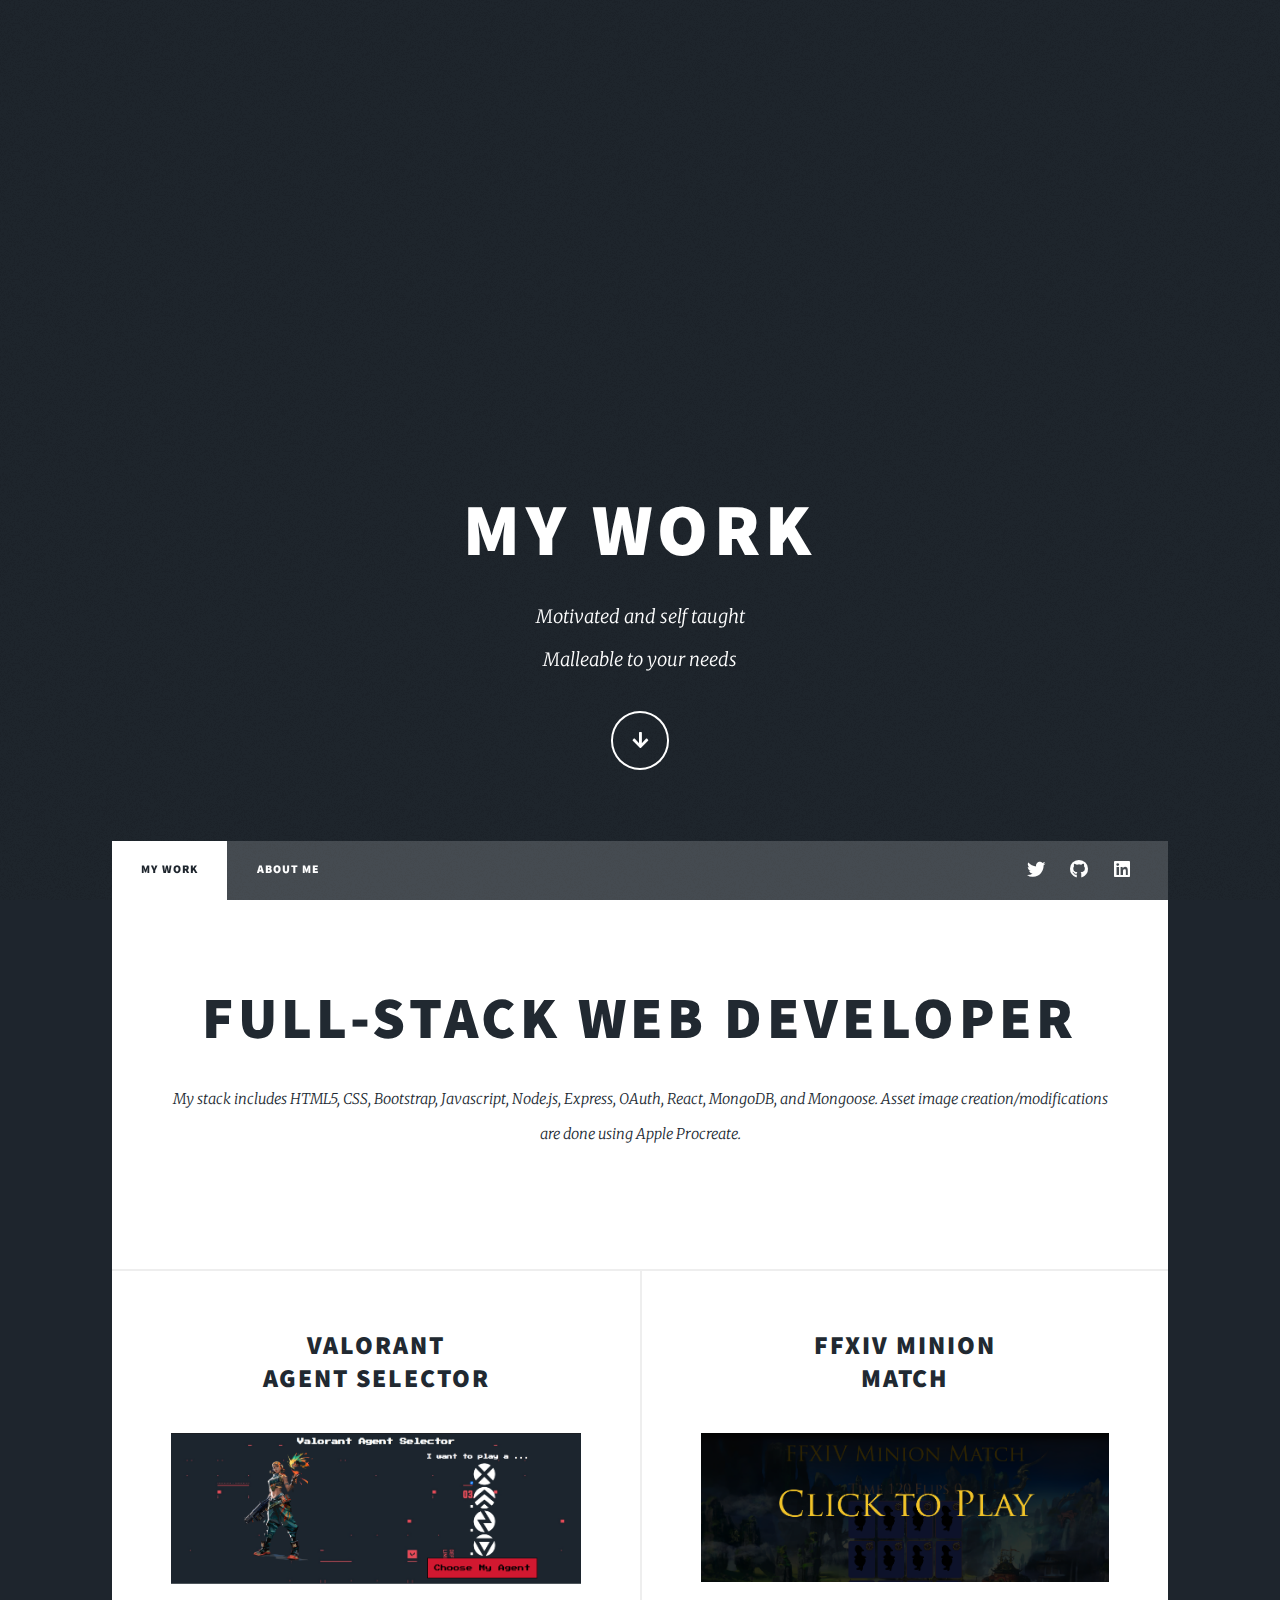
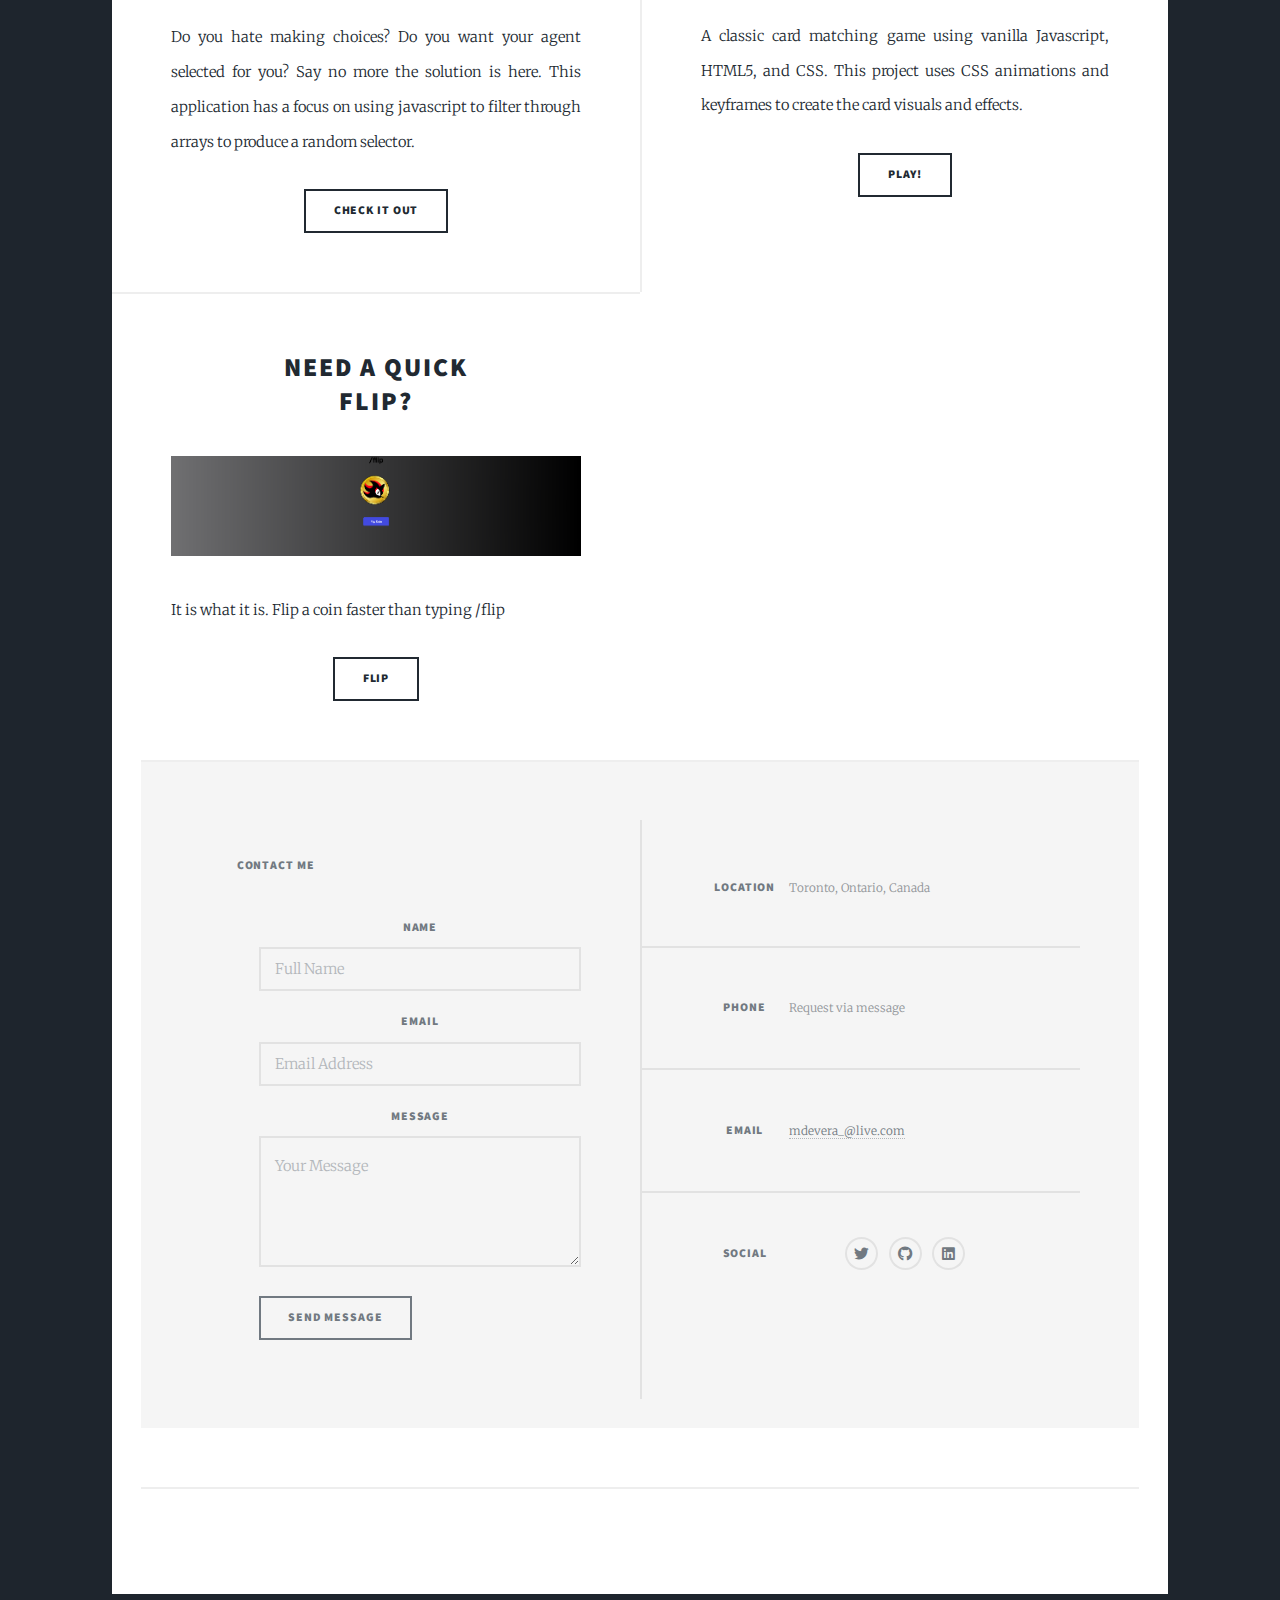
==== commit 32bc7e77: "Update index.html" ====
--- a/index.html
+++ b/index.html
@@ -40,7 +40,7 @@
 							<li><a href="generic.html">About me</a></li>
 						</ul>
 						<ul class="icons">
-							<li><a href="https://twitter.com/murkleduh" class="icon brands fa-twitter"><span class="label">Twitter</span></a></li>
+							<li><a href="https://twitter.com/m4rkdev" class="icon brands fa-twitter"><span class="label">Twitter</span></a></li>
 							<li><a href="https://github.com/murkle1" class="icon brands fa-github"><span class="label">GitHub</span></a></li>
 							<li><a href="https://www.linkedin.com/in/mark-de-vera-bb4990233/" class="icon brands fa-linkedin"><span class="label">LinkedIn</span></a></li>
 						</ul>
@@ -53,8 +53,7 @@
 							<article class="post featured">
 								<header class="major">
 									<h2><a href="#">Full-Stack Web Developer</a></h2>
-									<p>My stack includes HTML5, CSS, Bootstrap, Javascript, Node.js, Express, OAuth, React, MongoDB, and Mongoose. Asset image creation/modifications are done using Apple Procreate. I have no
-									intention to stop my learning.</p>
+									<p>My stack includes HTML5, CSS, Bootstrap, Javascript, Node.js, Express, OAuth, React, MongoDB, and Mongoose. Asset image creation/modifications are done using Apple Procreate. </p>
 								</header>
 							</article>
 
@@ -93,7 +92,7 @@
 										<li><a href="#" class="button">Flip</a></li>
 									</ul>
 								</article>
-								<article>
+								<!-- <article>
 									<header>
 										<h2><a href="#">Tempus sed<br />
 										nulla imperdiet</a></h2>
@@ -125,7 +124,7 @@
 									<ul class="actions special">
 										<li><a href="#" class="button">Full Story</a></li>
 									</ul>
-								</article>
+								</article> -->
 							</section>
 
 						<!-- Footer -->
@@ -148,24 +147,26 @@
 				 Footer -->
 				 <footer id="footer">
 					<section>
-						<form method="post" action="#">
+						
+						<form action="https://formspree.io/f/xzbwywgw" method="post">
+							<input type="hidden" name="_subject" value="job ????"> 
 							<div class="fields">
 								<h3> Contact Me</h3>
 								<div class="field">
 									<label for="name">Name</label>
-									<input type="text" name="name" id="name" />
+									<input type="text" name="name" placeholder="Full Name" required>
 								</div>
 								<div class="field">
 									<label for="email">Email</label>
-									<input type="text" name="email" id="email" />
+									<input type="email" name="email" placeholder="Email Address" required>
 								</div>
 								<div class="field">
 									<label for="message">Message</label>
-									<textarea name="message" id="message" rows="3"></textarea>
+									<textarea name="message" placeholder="Your Message" id="message" rows="3"></textarea>
 								</div>
 							</div>
 							<ul class="actions">
-								<li><input type="submit" value="Send Message" /></li>
+								<li><button type="submit">Send Message</button></li>
 							</ul>
 						</form>
 					</section>
@@ -185,7 +186,7 @@
 						<section>
 							<h3>Social</h3>
 							<ul class="icons alt">
-								<li><a href="https://twitter.com/murkleduh" class="icon brands alt fa-twitter"><span class="label">Twitter</span></a></li>
+								<li><a href="https://https://twitter.com/m4rkdev" class="icon brands alt fa-twitter"><span class="label">Twitter</span></a></li>
 								<li><a href="https://github.com/murkle1" class="icon brands alt fa-github"><span class="label">GitHub</span></a></li>
 								<li><a href="https://www.linkedin.com/in/mark-de-vera-bb4990233/" class="icon brands fa-linkedin"><span class="label">LinkedIn</span></a></li>
 							</ul>
@@ -210,4 +211,4 @@
 			<script src="assets/js/main.js"></script>
 
 	</body>
-</html>+</html>
